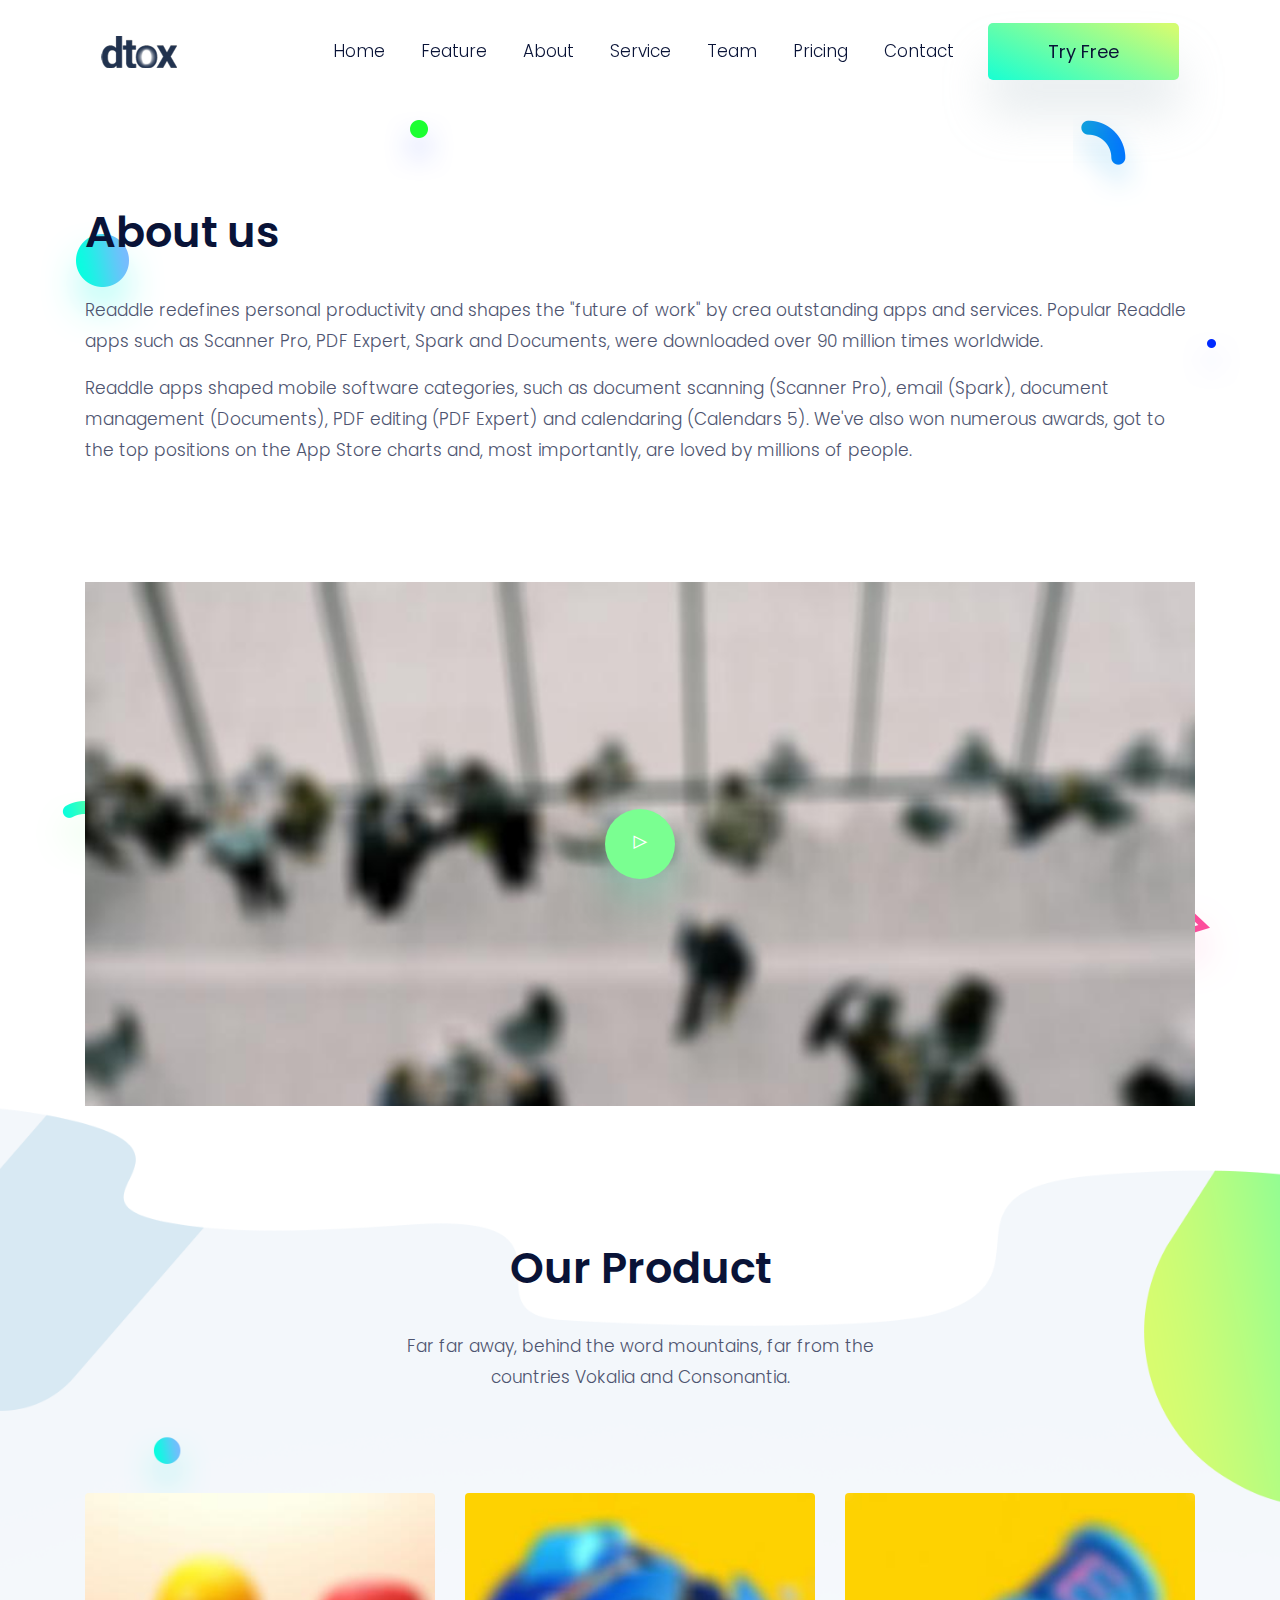
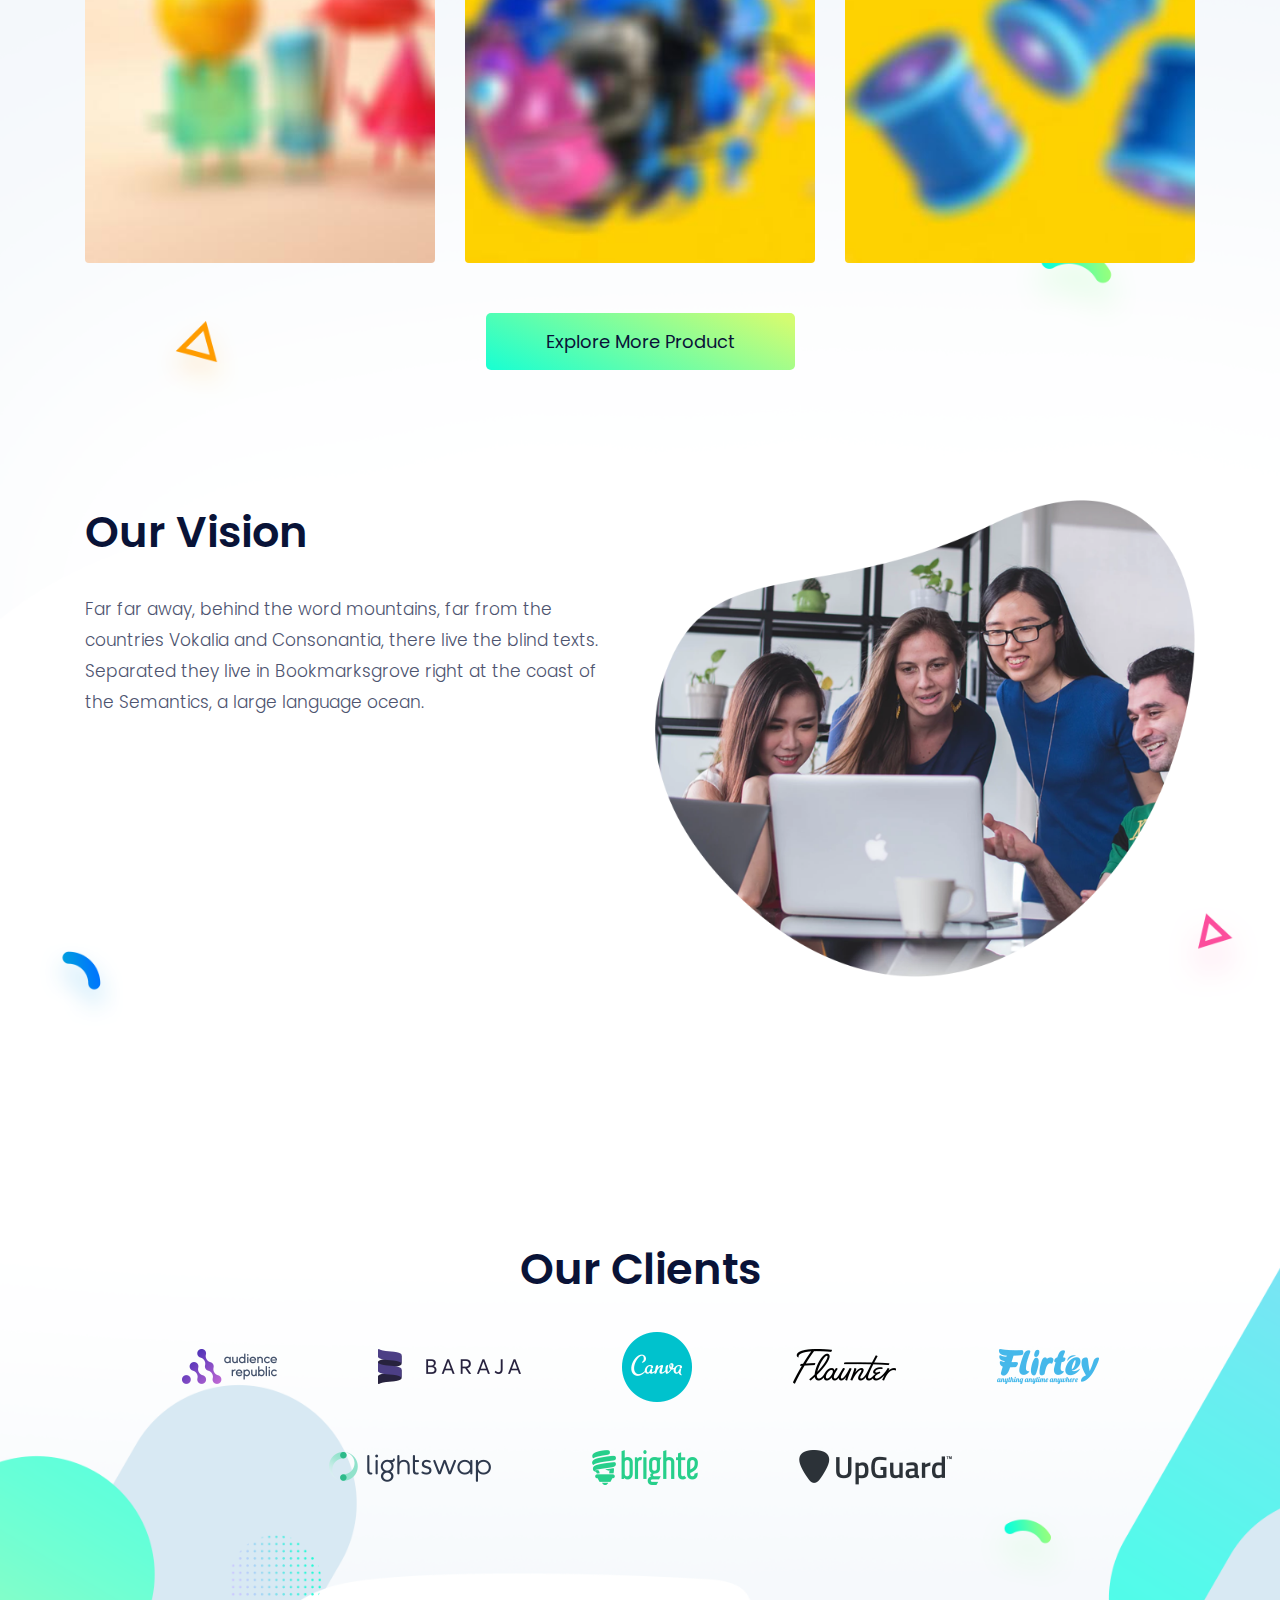
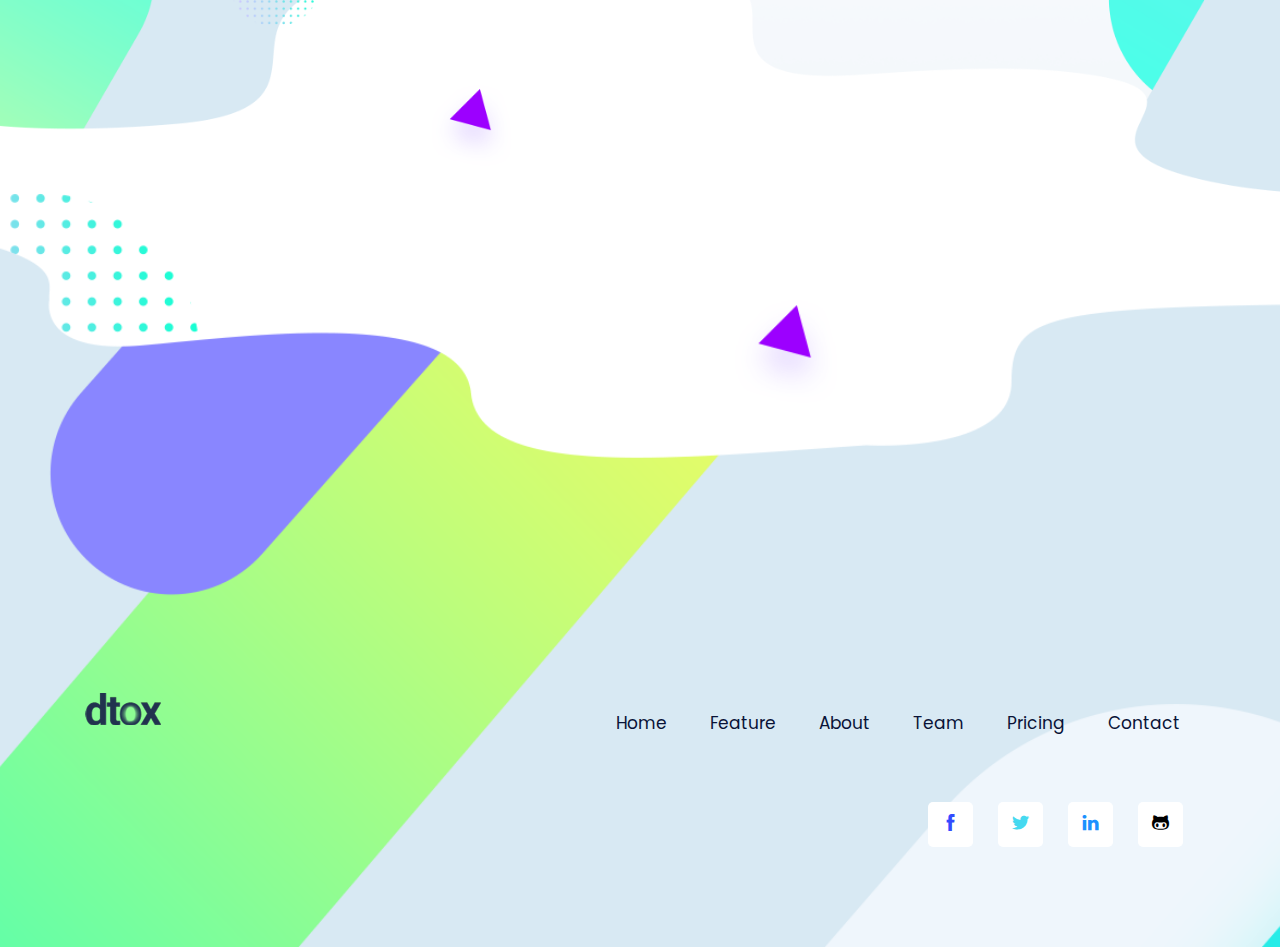
==== about.html @ cda61f07 "FEATURE: initial landing page" ====
<!DOCTYPE html>
<html lang="zxx">

<head>
  <meta charset="utf-8">
  <title>Dtox</title>

  <!-- mobile responsive meta -->
  <meta name="viewport" content="width=device-width, initial-scale=1">
  <meta name="viewport" content="width=device-width, initial-scale=1, maximum-scale=1">
  
  <!-- ** Plugins Needed for the Project ** -->
  <!-- Bootstrap -->
  <link rel="stylesheet" href="plugins/bootstrap/bootstrap.min.css">
  <!-- themefy-icon -->
  <link rel="stylesheet" href="plugins/themify-icons/themify-icons.css">
  <!-- slick slider -->
  <link rel="stylesheet" href="plugins/slick/slick.css">
  <!-- venobox popup -->
  <link rel="stylesheet" href="plugins/Venobox/venobox.css">
  <!-- aos -->
  <link rel="stylesheet" href="plugins/aos/aos.css">

  <!-- Main Stylesheet -->
  <link href="css/style.css" rel="stylesheet">
  
  <!--Favicon-->
  <link rel="shortcut icon" href="images/favicon.ico" type="image/x-icon">
  <link rel="icon" href="images/favicon.ico" type="image/x-icon">

</head>

<body>
  

<!-- navigation -->
<section class="fixed-top navigation">
  <div class="container">
    <nav class="navbar navbar-expand-lg navbar-light">
      <a class="navbar-brand" href="index.html"><img src="images/logo.png" alt="logo"></a>
      <button class="navbar-toggler border-0" type="button" data-toggle="collapse" data-target="#navbar" aria-controls="navbar"
        aria-expanded="false" aria-label="Toggle navigation">
        <span class="navbar-toggler-icon"></span>
      </button>
      <!-- navbar -->
      <div class="collapse navbar-collapse text-center" id="navbar">
        <ul class="navbar-nav ml-auto">
          <li class="nav-item">
            <a class="nav-link" href="index.html">Home</a>
          </li>
          <li class="nav-item">
            <a class="nav-link page-scroll" href="index.html#feature">Feature</a>
          </li>
          <li class="nav-item">
            <a class="nav-link" href="about.html">About</a>
          </li>
          <li class="nav-item">
            <a class="nav-link" href="service.html">Service</a>
          </li>
          <li class="nav-item">
            <a class="nav-link page-scroll" href="index.html#team">Team</a>
          </li>
          <li class="nav-item">
            <a class="nav-link page-scroll" href="index.html#pricing">Pricing</a>
          </li>
          <li class="nav-item">
            <a class="nav-link" href="contact.html">Contact</a>
          </li>
        </ul>
        <a href="#" class="btn btn-primary ml-lg-3 primary-shadow">Try Free</a>
      </div>
    </nav>
  </div>
</section>
<!-- /navigation -->

<!-- about us -->
<section class="section-lg about pb-0">
  <div class="container">
    <div class="row">
      <div class="col-lg-12">
        <h2 class="section-title">About us</h2>
      </div>
      <div class="col-lg-12 mb-100">
        <p>Readdle redefines personal productivity and shapes the "future of work" by crea
          outstanding apps and services. Popular Readdle apps such as Scanner Pro, PDF
          Expert, Spark and Documents, were downloaded over 90 million times worldwide.</p>
        <p>Readdle apps shaped mobile software categories, such as document scanning
          (Scanner Pro), email (Spark), document management (Documents), PDF editing
          (PDF Expert) and calendaring (Calendars 5). We've also won numerous awards,
          got to the top positions on the App Store charts and, most importantly, are loved
          by millions of people.</p>
      </div>
      <div class="col-lg-12">
        <!-- about video -->
        <div class="about-video">
          <img class="img-fluid w-100" src="images/about/video-thumb.jpg" alt="video-thumb">
          <a class="venobox play-btn" href="https://www.youtube.com/embed/2yoYxetUrWQ" data-vbtype="iframe"><i class="ti-control-play"></i></a>
        </div>
      </div>
    </div>
  </div>
  <!-- background shapes -->
  <img src="images/background-shape/green-dot.png" alt="background-shape" class="about-bg-1 up-down-animation">
  <img src="images/background-shape/blue-dot.png" alt="background-shape" class="about-bg-2 left-right-animation">
  <img src="images/background-shape/green-half-cycle.png" alt="background-shape" class="about-bg-3 up-down-animation">
  <img src="images/background-shape/seo-ball-1.png" alt="background-shape" class="about-bg-4 left-right-animation">
  <img src="images/background-shape/team-bg-triangle.png" alt="background-shape" class="about-bg-5 up-down-animation">
  <img src="images/background-shape/service-half-cycle.png" alt="background-shape" class="about-bg-6 left-right-animation">
</section>
<!-- /about us -->

<!-- product -->
<section class="section product" style="background-image: url(images/backgrounds/about-bg.png);">
  <div class="container">
    <div class="row justify-content-center">
      <div class="col-lg-12 text-center">
        <h2 class="section-title">Our Product</h2>
        <p class="mb-100">Far far away, behind the word mountains, far from the <br> countries Vokalia and Consonantia.</p>
      </div>
      <div class="col-md-4 col-sm-6 mb-50">
        <a href="#"><img src="images/product/product-1.jpg" alt="product-img" class="rounded w-100 img-fluid"></a>
      </div>
      <div class="col-md-4 col-sm-6 mb-50">
        <a href="#"><img src="images/product/product-2.jpg" alt="product-img" class="rounded w-100 img-fluid"></a>
      </div>
      <div class="col-md-4 col-sm-6 mb-50">
        <a href="#"><img src="images/product/product-3.jpg" alt="product-img" class="rounded w-100 img-fluid"></a>
      </div>
      <div class="col-12 text-center">
        <a href="#" class="btn btn-primary">Explore More Product</a>
      </div>
    </div>
  </div>

  <!-- our vision -->
<section class="section">
  <div class="container">
    <div class="row">
      <div class="col-md-6">
        <h2 class="section-title">Our Vision</h2>
        <p>Far far away, behind the word mountains,
          far from the countries Vokalia and Consonantia,
          there live the blind texts. Separated they
          live in Bookmarksgrove right at the coast of the
          Semantics, a large language ocean.</p>
      </div>
      <div class="col-md-6">
        <img src="images/about/vision.png" alt="vision" class="img-fluid w-100">
      </div>
    </div>
  </div>
</section>
<!-- /our vision -->

<!-- clients -->
<section class="section">
  <div class="container">
    <div class="row">
      <div class="col-lg-12 text-center">
        <h2 class="section-title">Our Clients</h2>
        <ul class="list-inline text-center">
          <li class="list-inline-item mx-5 mb-5"><a href="#"><img src="images/clients-logo/client-1.png" alt="clients-logo" class="img-fluid"></a></li>
          <li class="list-inline-item mx-5 mb-5"><a href="#"><img src="images/clients-logo/client-2.png" alt="clients-logo" class="img-fluid"></a></li>
          <li class="list-inline-item mx-5 mb-5"><a href="#"><img src="images/clients-logo/client-3.png" alt="clients-logo" class="img-fluid"></a></li>
          <li class="list-inline-item mx-5 mb-5"><a href="#"><img src="images/clients-logo/client-4.png" alt="clients-logo" class="img-fluid"></a></li>
          <li class="list-inline-item mx-5 mb-5"><a href="#"><img src="images/clients-logo/client-5.png" alt="clients-logo" class="img-fluid"></a></li>
          <li class="list-inline-item mx-5 mb-5"><a href="#"><img src="images/clients-logo/client-6.png" alt="clients-logo" class="img-fluid"></a></li>
          <li class="list-inline-item mx-5 mb-5"><a href="#"><img src="images/clients-logo/client-7.png" alt="clients-logo" class="img-fluid"></a></li>
          <li class="list-inline-item mx-5 mb-5"><a href="#"><img src="images/clients-logo/client-8.png" alt="clients-logo" class="img-fluid"></a></li>
        </ul>
      </div>
    </div>
  </div>
</section>
<!-- /clients -->
</section>
<!-- /product -->



<!-- footer -->
<footer class="footer-section footer" style="background-image: url(images/backgrounds/footer-bg.png);">
  <div class="container">
    <div class="row">
      <div class="col-lg-4 text-center text-lg-left mb-4 mb-lg-0">
        <!-- logo -->
        <a href="index.html">
          <img class="img-fluid" src="images/logo.png" alt="logo">
        </a>
      </div>
      <!-- footer menu -->
      <nav class="col-lg-8 align-self-center mb-5">
        <ul class="list-inline text-lg-right text-center footer-menu">
          <li class="list-inline-item active"><a href="index.html">Home</a></li>
          <li class="list-inline-item"><a class="page-scroll" href="#feature">Feature</a></li>
          <li class="list-inline-item"><a href="about.html">About</a></li>
          <li class="list-inline-item"><a class="page-scroll" href="#team">Team</a></li>
          <li class="list-inline-item"><a class="page-scroll" href="#pricing">Pricing</a></li>
          <li class="list-inline-item"><a href="contact.html">Contact</a></li>
        </ul>
      </nav>
      <!-- footer social icon -->
      <nav class="col-12">
        <ul class="list-inline text-lg-right text-center social-icon">
          <li class="list-inline-item">
            <a class="facebook" href="#"><i class="ti-facebook"></i></a>
          </li>
          <li class="list-inline-item">
            <a class="twitter" href="#"><i class="ti-twitter-alt"></i></a>
          </li>
          <li class="list-inline-item">
            <a class="linkedin" href="#"><i class="ti-linkedin"></i></a>
          </li>
          <li class="list-inline-item">
            <a class="black" href="#"><i class="ti-github"></i></a>
          </li>
        </ul>
      </nav>
    </div>
  </div>
</footer>
<!-- /footer -->

<!-- jQuery -->
<script src="plugins/jQuery/jquery.min.js"></script>
<!-- Bootstrap JS -->
<script src="plugins/bootstrap/bootstrap.min.js"></script>
<!-- slick slider -->
<script src="plugins/slick/slick.min.js"></script>
<!-- venobox -->
<script src="plugins/Venobox/venobox.min.js"></script>
<!-- aos -->
<script src="plugins/aos/aos.js"></script>
<!-- Main Script -->
<script src="js/script.js"></script>

</body>
</html>
---- plugins/themify-icons/themify-icons.css ----
@font-face {
  font-family: 'themify';
  src: url('fonts/themify.eot?-fvbane');
  src: url('fonts/themify.eot?#iefix-fvbane') format('embedded-opentype'),
  url('fonts/themify.woff?-fvbane') format('woff'),
  url('fonts/themify.ttf?-fvbane') format('truetype'),
  url('fonts/themify.svg?-fvbane#themify') format('svg');
  font-weight: normal;
  font-style: normal;
}

[class^="ti-"],
[class*=" ti-"] {
  font-family: 'themify';
  speak: none;
  font-style: normal;
  font-weight: normal;
  font-variant: normal;
  text-transform: none;
  line-height: 1;

  /* Better Font Rendering =========== */
  -webkit-font-smoothing: antialiased;
  -moz-osx-font-smoothing: grayscale;
}

.ti-wand:before {
  content: "\e600";
}

.ti-volume:before {
  content: "\e601";
}

.ti-user:before {
  content: "\e602";
}

.ti-unlock:before {
  content: "\e603";
}

.ti-unlink:before {
  content: "\e604";
}

.ti-trash:before {
  content: "\e605";
}

.ti-thought:before {
  content: "\e606";
}

.ti-target:before {
  content: "\e607";
}

.ti-tag:before {
  content: "\e608";
}

.ti-tablet:before {
  content: "\e609";
}

.ti-star:before {
  content: "\e60a";
}

.ti-spray:before {
  content: "\e60b";
}

.ti-signal:before {
  content: "\e60c";
}

.ti-shopping-cart:before {
  content: "\e60d";
}

.ti-shopping-cart-full:before {
  content: "\e60e";
}

.ti-settings:before {
  content: "\e60f";
}

.ti-search:before {
  content: "\e610";
}

.ti-zoom-in:before {
  content: "\e611";
}

.ti-zoom-out:before {
  content: "\e612";
}

.ti-cut:before {
  content: "\e613";
}

.ti-ruler:before {
  content: "\e614";
}

.ti-ruler-pencil:before {
  content: "\e615";
}

.ti-ruler-alt:before {
  content: "\e616";
}

.ti-bookmark:before {
  content: "\e617";
}

.ti-bookmark-alt:before {
  content: "\e618";
}

.ti-reload:before {
  content: "\e619";
}

.ti-plus:before {
  content: "\e61a";
}

.ti-pin:before {
  content: "\e61b";
}

.ti-pencil:before {
  content: "\e61c";
}

.ti-pencil-alt:before {
  content: "\e61d";
}

.ti-paint-roller:before {
  content: "\e61e";
}

.ti-paint-bucket:before {
  content: "\e61f";
}

.ti-na:before {
  content: "\e620";
}

.ti-mobile:before {
  content: "\e621";
}

.ti-minus:before {
  content: "\e622";
}

.ti-medall:before {
  content: "\e623";
}

.ti-medall-alt:before {
  content: "\e624";
}

.ti-marker:before {
  content: "\e625";
}

.ti-marker-alt:before {
  content: "\e626";
}

.ti-arrow-up:before {
  content: "\e627";
}

.ti-arrow-right:before {
  content: "\e628";
}

.ti-arrow-left:before {
  content: "\e629";
}

.ti-arrow-down:before {
  content: "\e62a";
}

.ti-lock:before {
  content: "\e62b";
}

.ti-location-arrow:before {
  content: "\e62c";
}

.ti-link:before {
  content: "\e62d";
}

.ti-layout:before {
  content: "\e62e";
}

.ti-layers:before {
  content: "\e62f";
}

.ti-layers-alt:before {
  content: "\e630";
}

.ti-key:before {
  content: "\e631";
}

.ti-import:before {
  content: "\e632";
}

.ti-image:before {
  content: "\e633";
}

.ti-heart:before {
  content: "\e634";
}

.ti-heart-broken:before {
  content: "\e635";
}

.ti-hand-stop:before {
  content: "\e636";
}

.ti-hand-open:before {
  content: "\e637";
}

.ti-hand-drag:before {
  content: "\e638";
}

.ti-folder:before {
  content: "\e639";
}

.ti-flag:before {
  content: "\e63a";
}

.ti-flag-alt:before {
  content: "\e63b";
}

.ti-flag-alt-2:before {
  content: "\e63c";
}

.ti-eye:before {
  content: "\e63d";
}

.ti-export:before {
  content: "\e63e";
}

.ti-exchange-vertical:before {
  content: "\e63f";
}

.ti-desktop:before {
  content: "\e640";
}

.ti-cup:before {
  content: "\e641";
}

.ti-crown:before {
  content: "\e642";
}

.ti-comments:before {
  content: "\e643";
}

.ti-comment:before {
  content: "\e644";
}

.ti-comment-alt:before {
  content: "\e645";
}

.ti-close:before {
  content: "\e646";
}

.ti-clip:before {
  content: "\e647";
}

.ti-angle-up:before {
  content: "\e648";
}

.ti-angle-right:before {
  content: "\e649";
}

.ti-angle-left:before {
  content: "\e64a";
}

.ti-angle-down:before {
  content: "\e64b";
}

.ti-check:before {
  content: "\e64c";
}

.ti-check-box:before {
  content: "\e64d";
}

.ti-camera:before {
  content: "\e64e";
}

.ti-announcement:before {
  content: "\e64f";
}

.ti-brush:before {
  content: "\e650";
}

.ti-briefcase:before {
  content: "\e651";
}

.ti-bolt:before {
  content: "\e652";
}

.ti-bolt-alt:before {
  content: "\e653";
}

.ti-blackboard:before {
  content: "\e654";
}

.ti-bag:before {
  content: "\e655";
}

.ti-move:before {
  content: "\e656";
}

.ti-arrows-vertical:before {
  content: "\e657";
}

.ti-arrows-horizontal:before {
  content: "\e658";
}

.ti-fullscreen:before {
  content: "\e659";
}

.ti-arrow-top-right:before {
  content: "\e65a";
}

.ti-arrow-top-left:before {
  content: "\e65b";
}

.ti-arrow-circle-up:before {
  content: "\e65c";
}

.ti-arrow-circle-right:before {
  content: "\e65d";
}

.ti-arrow-circle-left:before {
  content: "\e65e";
}

.ti-arrow-circle-down:before {
  content: "\e65f";
}

.ti-angle-double-up:before {
  content: "\e660";
}

.ti-angle-double-right:before {
  content: "\e661";
}

.ti-angle-double-left:before {
  content: "\e662";
}

.ti-angle-double-down:before {
  content: "\e663";
}

.ti-zip:before {
  content: "\e664";
}

.ti-world:before {
  content: "\e665";
}

.ti-wheelchair:before {
  content: "\e666";
}

.ti-view-list:before {
  content: "\e667";
}

.ti-view-list-alt:before {
  content: "\e668";
}

.ti-view-grid:before {
  content: "\e669";
}

.ti-uppercase:before {
  content: "\e66a";
}

.ti-upload:before {
  content: "\e66b";
}

.ti-underline:before {
  content: "\e66c";
}

.ti-truck:before {
  content: "\e66d";
}

.ti-timer:before {
  content: "\e66e";
}

.ti-ticket:before {
  content: "\e66f";
}

.ti-thumb-up:before {
  content: "\e670";
}

.ti-thumb-down:before {
  content: "\e671";
}

.ti-text:before {
  content: "\e672";
}

.ti-stats-up:before {
  content: "\e673";
}

.ti-stats-down:before {
  content: "\e674";
}

.ti-split-v:before {
  content: "\e675";
}

.ti-split-h:before {
  content: "\e676";
}

.ti-smallcap:before {
  content: "\e677";
}

.ti-shine:before {
  content: "\e678";
}

.ti-shift-right:before {
  content: "\e679";
}

.ti-shift-left:before {
  content: "\e67a";
}

.ti-shield:before {
  content: "\e67b";
}

.ti-notepad:before {
  content: "\e67c";
}

.ti-server:before {
  content: "\e67d";
}

.ti-quote-right:before {
  content: "\e67e";
}

.ti-quote-left:before {
  content: "\e67f";
}

.ti-pulse:before {
  content: "\e680";
}

.ti-printer:before {
  content: "\e681";
}

.ti-power-off:before {
  content: "\e682";
}

.ti-plug:before {
  content: "\e683";
}

.ti-pie-chart:before {
  content: "\e684";
}

.ti-paragraph:before {
  content: "\e685";
}

.ti-panel:before {
  content: "\e686";
}

.ti-package:before {
  content: "\e687";
}

.ti-music:before {
  content: "\e688";
}

.ti-music-alt:before {
  content: "\e689";
}

.ti-mouse:before {
  content: "\e68a";
}

.ti-mouse-alt:before {
  content: "\e68b";
}

.ti-money:before {
  content: "\e68c";
}

.ti-microphone:before {
  content: "\e68d";
}

.ti-menu:before {
  content: "\e68e";
}

.ti-menu-alt:before {
  content: "\e68f";
}

.ti-map:before {
  content: "\e690";
}

.ti-map-alt:before {
  content: "\e691";
}

.ti-loop:before {
  content: "\e692";
}

.ti-location-pin:before {
  content: "\e693";
}

.ti-list:before {
  content: "\e694";
}

.ti-light-bulb:before {
  content: "\e695";
}

.ti-Italic:before {
  content: "\e696";
}

.ti-info:before {
  content: "\e697";
}

.ti-infinite:before {
  content: "\e698";
}

.ti-id-badge:before {
  content: "\e699";
}

.ti-hummer:before {
  content: "\e69a";
}

.ti-home:before {
  content: "\e69b";
}

.ti-help:before {
  content: "\e69c";
}

.ti-headphone:before {
  content: "\e69d";
}

.ti-harddrives:before {
  content: "\e69e";
}

.ti-harddrive:before {
  content: "\e69f";
}

.ti-gift:before {
  content: "\e6a0";
}

.ti-game:before {
  content: "\e6a1";
}

.ti-filter:before {
  content: "\e6a2";
}

.ti-files:before {
  content: "\e6a3";
}

.ti-file:before {
  content: "\e6a4";
}

.ti-eraser:before {
  content: "\e6a5";
}

.ti-envelope:before {
  content: "\e6a6";
}

.ti-download:before {
  content: "\e6a7";
}

.ti-direction:before {
  content: "\e6a8";
}

.ti-direction-alt:before {
  content: "\e6a9";
}

.ti-dashboard:before {
  content: "\e6aa";
}

.ti-control-stop:before {
  content: "\e6ab";
}

.ti-control-shuffle:before {
  content: "\e6ac";
}

.ti-control-play:before {
  content: "\e6ad";
}

.ti-control-pause:before {
  content: "\e6ae";
}

.ti-control-forward:before {
  content: "\e6af";
}

.ti-control-backward:before {
  content: "\e6b0";
}

.ti-cloud:before {
  content: "\e6b1";
}

.ti-cloud-up:before {
  content: "\e6b2";
}

.ti-cloud-down:before {
  content: "\e6b3";
}

.ti-clipboard:before {
  content: "\e6b4";
}

.ti-car:before {
  content: "\e6b5";
}

.ti-calendar:before {
  content: "\e6b6";
}

.ti-book:before {
  content: "\e6b7";
}

.ti-bell:before {
  content: "\e6b8";
}

.ti-basketball:before {
  content: "\e6b9";
}

.ti-bar-chart:before {
  content: "\e6ba";
}

.ti-bar-chart-alt:before {
  content: "\e6bb";
}

.ti-back-right:before {
  content: "\e6bc";
}

.ti-back-left:before {
  content: "\e6bd";
}

.ti-arrows-corner:before {
  content: "\e6be";
}

.ti-archive:before {
  content: "\e6bf";
}

.ti-anchor:before {
  content: "\e6c0";
}

.ti-align-right:before {
  content: "\e6c1";
}

.ti-align-left:before {
  content: "\e6c2";
}

.ti-align-justify:before {
  content: "\e6c3";
}

.ti-align-center:before {
  content: "\e6c4";
}

.ti-alert:before {
  content: "\e6c5";
}

.ti-alarm-clock:before {
  content: "\e6c6";
}

.ti-agenda:before {
  content: "\e6c7";
}

.ti-write:before {
  content: "\e6c8";
}

.ti-window:before {
  content: "\e6c9";
}

.ti-widgetized:before {
  content: "\e6ca";
}

.ti-widget:before {
  content: "\e6cb";
}

.ti-widget-alt:before {
  content: "\e6cc";
}

.ti-wallet:before {
  content: "\e6cd";
}

.ti-video-clapper:before {
  content: "\e6ce";
}

.ti-video-camera:before {
  content: "\e6cf";
}

.ti-vector:before {
  content: "\e6d0";
}

.ti-themify-logo:before {
  content: "\e6d1";
}

.ti-themify-favicon:before {
  content: "\e6d2";
}

.ti-themify-favicon-alt:before {
  content: "\e6d3";
}

.ti-support:before {
  content: "\e6d4";
}

.ti-stamp:before {
  content: "\e6d5";
}

.ti-split-v-alt:before {
  content: "\e6d6";
}

.ti-slice:before {
  content: "\e6d7";
}

.ti-shortcode:before {
  content: "\e6d8";
}

.ti-shift-right-alt:before {
  content: "\e6d9";
}

.ti-shift-left-alt:before {
  content: "\e6da";
}

.ti-ruler-alt-2:before {
  content: "\e6db";
}

.ti-receipt:before {
  content: "\e6dc";
}

.ti-pin2:before {
  content: "\e6dd";
}

.ti-pin-alt:before {
  content: "\e6de";
}

.ti-pencil-alt2:before {
  content: "\e6df";
}

.ti-palette:before {
  content: "\e6e0";
}

.ti-more:before {
  content: "\e6e1";
}

.ti-more-alt:before {
  content: "\e6e2";
}

.ti-microphone-alt:before {
  content: "\e6e3";
}

.ti-magnet:before {
  content: "\e6e4";
}

.ti-line-double:before {
  content: "\e6e5";
}

.ti-line-dotted:before {
  content: "\e6e6";
}

.ti-line-dashed:before {
  content: "\e6e7";
}

.ti-layout-width-full:before {
  content: "\e6e8";
}

.ti-layout-width-default:before {
  content: "\e6e9";
}

.ti-layout-width-default-alt:before {
  content: "\e6ea";
}

.ti-layout-tab:before {
  content: "\e6eb";
}

.ti-layout-tab-window:before {
  content: "\e6ec";
}

.ti-layout-tab-v:before {
  content: "\e6ed";
}

.ti-layout-tab-min:before {
  content: "\e6ee";
}

.ti-layout-slider:before {
  content: "\e6ef";
}

.ti-layout-slider-alt:before {
  content: "\e6f0";
}

.ti-layout-sidebar-right:before {
  content: "\e6f1";
}

.ti-layout-sidebar-none:before {
  content: "\e6f2";
}

.ti-layout-sidebar-left:before {
  content: "\e6f3";
}

.ti-layout-placeholder:before {
  content: "\e6f4";
}

.ti-layout-menu:before {
  content: "\e6f5";
}

.ti-layout-menu-v:before {
  content: "\e6f6";
}

.ti-layout-menu-separated:before {
  content: "\e6f7";
}

.ti-layout-menu-full:before {
  content: "\e6f8";
}

.ti-layout-media-right-alt:before {
  content: "\e6f9";
}

.ti-layout-media-right:before {
  content: "\e6fa";
}

.ti-layout-media-overlay:before {
  content: "\e6fb";
}

.ti-layout-media-overlay-alt:before {
  content: "\e6fc";
}

.ti-layout-media-overlay-alt-2:before {
  content: "\e6fd";
}

.ti-layout-media-left-alt:before {
  content: "\e6fe";
}

.ti-layout-media-left:before {
  content: "\e6ff";
}

.ti-layout-media-center-alt:before {
  content: "\e700";
}

.ti-layout-media-center:before {
  content: "\e701";
}

.ti-layout-list-thumb:before {
  content: "\e702";
}

.ti-layout-list-thumb-alt:before {
  content: "\e703";
}

.ti-layout-list-post:before {
  content: "\e704";
}

.ti-layout-list-large-image:before {
  content: "\e705";
}

.ti-layout-line-solid:before {
  content: "\e706";
}

.ti-layout-grid4:before {
  content: "\e707";
}

.ti-layout-grid3:before {
  content: "\e708";
}

.ti-layout-grid2:before {
  content: "\e709";
}

.ti-layout-grid2-thumb:before {
  content: "\e70a";
}

.ti-layout-cta-right:before {
  content: "\e70b";
}

.ti-layout-cta-left:before {
  content: "\e70c";
}

.ti-layout-cta-center:before {
  content: "\e70d";
}

.ti-layout-cta-btn-right:before {
  content: "\e70e";
}

.ti-layout-cta-btn-left:before {
  content: "\e70f";
}

.ti-layout-column4:before {
  content: "\e710";
}

.ti-layout-column3:before {
  content: "\e711";
}

.ti-layout-column2:before {
  content: "\e712";
}

.ti-layout-accordion-separated:before {
  content: "\e713";
}

.ti-layout-accordion-merged:before {
  content: "\e714";
}

.ti-layout-accordion-list:before {
  content: "\e715";
}

.ti-ink-pen:before {
  content: "\e716";
}

.ti-info-alt:before {
  content: "\e717";
}

.ti-help-alt:before {
  content: "\e718";
}

.ti-headphone-alt:before {
  content: "\e719";
}

.ti-hand-point-up:before {
  content: "\e71a";
}

.ti-hand-point-right:before {
  content: "\e71b";
}

.ti-hand-point-left:before {
  content: "\e71c";
}

.ti-hand-point-down:before {
  content: "\e71d";
}

.ti-gallery:before {
  content: "\e71e";
}

.ti-face-smile:before {
  content: "\e71f";
}

.ti-face-sad:before {
  content: "\e720";
}

.ti-credit-card:before {
  content: "\e721";
}

.ti-control-skip-forward:before {
  content: "\e722";
}

.ti-control-skip-backward:before {
  content: "\e723";
}

.ti-control-record:before {
  content: "\e724";
}

.ti-control-eject:before {
  content: "\e725";
}

.ti-comments-smiley:before {
  content: "\e726";
}

.ti-brush-alt:before {
  content: "\e727";
}

.ti-youtube:before {
  content: "\e728";
}

.ti-vimeo:before {
  content: "\e729";
}

.ti-twitter:before {
  content: "\e72a";
}

.ti-time:before {
  content: "\e72b";
}

.ti-tumblr:before {
  content: "\e72c";
}

.ti-skype:before {
  content: "\e72d";
}

.ti-share:before {
  content: "\e72e";
}

.ti-share-alt:before {
  content: "\e72f";
}

.ti-rocket:before {
  content: "\e730";
}

.ti-pinterest:before {
  content: "\e731";
}

.ti-new-window:before {
  content: "\e732";
}

.ti-microsoft:before {
  content: "\e733";
}

.ti-list-ol:before {
  content: "\e734";
}

.ti-linkedin:before {
  content: "\e735";
}

.ti-layout-sidebar-2:before {
  content: "\e736";
}

.ti-layout-grid4-alt:before {
  content: "\e737";
}

.ti-layout-grid3-alt:before {
  content: "\e738";
}

.ti-layout-grid2-alt:before {
  content: "\e739";
}

.ti-layout-column4-alt:before {
  content: "\e73a";
}

.ti-layout-column3-alt:before {
  content: "\e73b";
}

.ti-layout-column2-alt:before {
  content: "\e73c";
}

.ti-instagram:before {
  content: "\e73d";
}

.ti-google:before {
  content: "\e73e";
}

.ti-github:before {
  content: "\e73f";
}

.ti-flickr:before {
  content: "\e740";
}

.ti-facebook:before {
  content: "\e741";
}

.ti-dropbox:before {
  content: "\e742";
}

.ti-dribbble:before {
  content: "\e743";
}

.ti-apple:before {
  content: "\e744";
}

.ti-android:before {
  content: "\e745";
}

.ti-save:before {
  content: "\e746";
}

.ti-save-alt:before {
  content: "\e747";
}

.ti-yahoo:before {
  content: "\e748";
}

.ti-wordpress:before {
  content: "\e749";
}

.ti-vimeo-alt:before {
  content: "\e74a";
}

.ti-twitter-alt:before {
  content: "\e74b";
}

.ti-tumblr-alt:before {
  content: "\e74c";
}

.ti-trello:before {
  content: "\e74d";
}

.ti-stack-overflow:before {
  content: "\e74e";
}

.ti-soundcloud:before {
  content: "\e74f";
}

.ti-sharethis:before {
  content: "\e750";
}

.ti-sharethis-alt:before {
  content: "\e751";
}

.ti-reddit:before {
  content: "\e752";
}

.ti-pinterest-alt:before {
  content: "\e753";
}

.ti-microsoft-alt:before {
  content: "\e754";
}

.ti-linux:before {
  content: "\e755";
}

.ti-jsfiddle:before {
  content: "\e756";
}

.ti-joomla:before {
  content: "\e757";
}

.ti-html5:before {
  content: "\e758";
}

.ti-flickr-alt:before {
  content: "\e759";
}

.ti-email:before {
  content: "\e75a";
}

.ti-drupal:before {
  content: "\e75b";
}

.ti-dropbox-alt:before {
  content: "\e75c";
}

.ti-css3:before {
  content: "\e75d";
}

.ti-rss:before {
  content: "\e75e";
}

.ti-rss-alt:before {
  content: "\e75f";
}
---- plugins/Venobox/venobox.css ----
/* ------ venobox.css --------*/
.vbox-overlay *, .vbox-overlay *:before, .vbox-overlay *:after{
    -webkit-backface-visibility: hidden;
    -webkit-box-sizing:border-box;
    -moz-box-sizing:border-box;
    box-sizing:border-box;

}
.vbox-overlay{
    display: -webkit-flex;
    display: flex;
    -webkit-flex-direction: column;
    flex-direction: column;
    -webkit-justify-content: center;
    justify-content: center;
    -webkit-align-items: center;
    align-items: center;
    position: fixed;
    left: 0;
    top: 0;
    bottom: 0;
    right: 0;
    z-index: 1040;
    -webkit-transform:translateZ(1000px);
    transform: translateZ(1000px);
    transform-style: preserve-3d;
}

/* ----- navigation ----- */
.vbox-title{
    width: 100%;
    height: 40px;
    float: left;
    text-align: center;
    line-height: 28px;
    font-size: 12px;
    padding: 6px 40px;
    overflow: hidden;
    position: fixed;
    display: none;
    left: 0;
    z-index: 1050;
}
.vbox-close{
    cursor: pointer;
    position: fixed;
    top: -1px;
    right: 0;
    width: 50px;
    height: 40px;
    padding: 6px;
    display: block;
    background-position:10px center;
    overflow: hidden;
    font-size: 24px;
    line-height: 1;
    text-align: center;
    z-index: 1050;
}
.vbox-num{
    cursor: pointer;
    position: fixed;
    left: 0;
    height: 40px;
    display: block;
    overflow: hidden;
    line-height: 28px;
    font-size: 12px;
    padding: 6px 10px;
    display: none;
    z-index: 1050;
}
/* ----- navigation ARROWS ----- */
.vbox-next, .vbox-prev{
    position: fixed;
    top: 50%;
    margin-top: -15px;
    overflow: hidden;
    cursor: pointer;
    display: block;
    width: 45px;
    height: 45px;
    z-index: 1050;
}
.vbox-next span, .vbox-prev span{
    position: relative;
    width: 20px;
    height: 20px;
    border: 2px solid transparent;
    border-top-color: #B6B6B6;
    border-right-color: #B6B6B6;
    text-indent: -100px;
    position: absolute;
    top: 8px;
    display: block;
}
.vbox-prev{
    left: 15px;
}
.vbox-next{
    right: 15px;
}
.vbox-prev span{
    left: 10px;
    -ms-transform: rotate(-135deg);
    -webkit-transform: rotate(-135deg);
    transform: rotate(-135deg);
}
.vbox-next span{
    -ms-transform: rotate(45deg);
    -webkit-transform: rotate(45deg);
    transform: rotate(45deg);
    right: 10px;
}
/* ------- inline window ------ */
.vbox-inline{
    width: 420px;
    height: 315px;
    height: 70vh;
    padding: 10px;
    background: #fff;
    margin: 0 auto;
    overflow: auto;
    text-align: left;
}
/* ------- Video & iFrames window ------ */
.venoframe{
    max-width: 100%;
    width: 100%;
    border: none;
    width: 100%;
    height: 260px;
    height: 70vh;
}
.venoframe.vbvid{
    height: 260px;
}
@media (min-width: 768px) {
    .venoframe, .vbox-inline{
        width: 90%;
        height: 360px;
        height: 70vh;
    }
    .venoframe.vbvid{
        width: 640px;
        height: 360px;
    }
}
@media (min-width: 992px) {
    .venoframe, .vbox-inline{
        max-width: 1200px;
        width: 80%;
        height: 540px;
        height: 70vh;
    }
    .venoframe.vbvid{
        width: 960px;
        height: 540px;
    }
}
/* 
Please do NOT edit this part! 
or at least read this note: http://i.imgur.com/7C0ws9e.gif
*/
.vbox-open{
    overflow: hidden;
}
.vbox-container{
    position: absolute;
    left: 0;
    right: 0;
    top: 0;
    bottom: 0;
    overflow-x: hidden;
    overflow-y: scroll;
    overflow-scrolling: touch;
    -webkit-overflow-scrolling: touch;
    z-index: 20;
    max-height: 100%;

}

.vbox-content{
    text-align: center;
    float: left;
    width: 100%;
    position: relative;
    overflow: hidden;
    padding: 20px 10px;
}
.vbox-container img{
    max-width: 100%;
    height: auto;
}
.figlio{
    box-shadow: 0 0 12px rgba(0,0,0,0.19), 0 6px 6px rgba(0,0,0,0.23);
    max-width: 100%;
    text-align: initial;
}
img.figlio{
    -webkit-user-select: none;
-khtml-user-select: none;
-moz-user-select: none;
-o-user-select: none;
user-select: none;
}
.vbox-content.swipe-left{
    margin-left: -200px !important;
}
.vbox-content.swipe-right{
    margin-left: 200px !important;
}
.animated{
    webkit-transition: margin 300ms ease-out;
    transition: margin 300ms ease-out;
}
.animate-in{
    opacity: 1;
}
.animate-out{
    opacity: 0;
}
/* ---------- preloader ----------
 * SPINKIT 
 * http://tobiasahlin.com/spinkit/
-------------------------------- */
.sk-double-bounce,.sk-rotating-plane{width:40px;height:40px;margin:40px auto}.sk-rotating-plane{background-color:#333;-webkit-animation:sk-rotatePlane 1.2s infinite ease-in-out;animation:sk-rotatePlane 1.2s infinite ease-in-out}@-webkit-keyframes sk-rotatePlane{0%{-webkit-transform:perspective(120px) rotateX(0) rotateY(0);transform:perspective(120px) rotateX(0) rotateY(0)}50%{-webkit-transform:perspective(120px) rotateX(-180.1deg) rotateY(0);transform:perspective(120px) rotateX(-180.1deg) rotateY(0)}100%{-webkit-transform:perspective(120px) rotateX(-180deg) rotateY(-179.9deg);transform:perspective(120px) rotateX(-180deg) rotateY(-179.9deg)}}@keyframes sk-rotatePlane{0%{-webkit-transform:perspective(120px) rotateX(0) rotateY(0);transform:perspective(120px) rotateX(0) rotateY(0)}50%{-webkit-transform:perspective(120px) rotateX(-180.1deg) rotateY(0);transform:perspective(120px) rotateX(-180.1deg) rotateY(0)}100%{-webkit-transform:perspective(120px) rotateX(-180deg) rotateY(-179.9deg);transform:perspective(120px) rotateX(-180deg) rotateY(-179.9deg)}}.sk-double-bounce{position:relative}.sk-double-bounce .sk-child{width:100%;height:100%;border-radius:50%;background-color:#333;opacity:.6;position:absolute;top:0;left:0;-webkit-animation:sk-doubleBounce 2s infinite ease-in-out;animation:sk-doubleBounce 2s infinite ease-in-out}.sk-chasing-dots .sk-child,.sk-spinner-pulse,.sk-three-bounce .sk-child{background-color:#333;border-radius:100%}.sk-double-bounce .sk-double-bounce2{-webkit-animation-delay:-1s;animation-delay:-1s}@-webkit-keyframes sk-doubleBounce{0%,100%{-webkit-transform:scale(0);transform:scale(0)}50%{-webkit-transform:scale(1);transform:scale(1)}}@keyframes sk-doubleBounce{0%,100%{-webkit-transform:scale(0);transform:scale(0)}50%{-webkit-transform:scale(1);transform:scale(1)}}.sk-wave{margin:40px auto;width:50px;height:40px;text-align:center;font-size:10px}.sk-wave .sk-rect{background-color:#333;height:100%;width:6px;display:inline-block;-webkit-animation:sk-waveStretchDelay 1.2s infinite ease-in-out;animation:sk-waveStretchDelay 1.2s infinite ease-in-out}.sk-wave .sk-rect1{-webkit-animation-delay:-1.2s;animation-delay:-1.2s}.sk-wave .sk-rect2{-webkit-animation-delay:-1.1s;animation-delay:-1.1s}.sk-wave .sk-rect3{-webkit-animation-delay:-1s;animation-delay:-1s}.sk-wave .sk-rect4{-webkit-animation-delay:-.9s;animation-delay:-.9s}.sk-wave .sk-rect5{-webkit-animation-delay:-.8s;animation-delay:-.8s}@-webkit-keyframes sk-waveStretchDelay{0%,100%,40%{-webkit-transform:scaleY(.4);transform:scaleY(.4)}20%{-webkit-transform:scaleY(1);transform:scaleY(1)}}@keyframes sk-waveStretchDelay{0%,100%,40%{-webkit-transform:scaleY(.4);transform:scaleY(.4)}20%{-webkit-transform:scaleY(1);transform:scaleY(1)}}.sk-wandering-cubes{margin:40px auto;width:40px;height:40px;position:relative}.sk-wandering-cubes .sk-cube{background-color:#333;width:10px;height:10px;position:absolute;top:0;left:0;-webkit-animation:sk-wanderingCube 1.8s ease-in-out -1.8s infinite both;animation:sk-wanderingCube 1.8s ease-in-out -1.8s infinite both}.sk-chasing-dots,.sk-spinner-pulse{width:40px;height:40px;margin:40px auto}.sk-wandering-cubes .sk-cube2{-webkit-animation-delay:-.9s;animation-delay:-.9s}@-webkit-keyframes sk-wanderingCube{0%{-webkit-transform:rotate(0);transform:rotate(0)}25%{-webkit-transform:translateX(30px) rotate(-90deg) scale(.5);transform:translateX(30px) rotate(-90deg) scale(.5)}50%{-webkit-transform:translateX(30px) translateY(30px) rotate(-179deg);transform:translateX(30px) translateY(30px) rotate(-179deg)}50.1%{-webkit-transform:translateX(30px) translateY(30px) rotate(-180deg);transform:translateX(30px) translateY(30px) rotate(-180deg)}75%{-webkit-transform:translateX(0) translateY(30px) rotate(-270deg) scale(.5);transform:translateX(0) translateY(30px) rotate(-270deg) scale(.5)}100%{-webkit-transform:rotate(-360deg);transform:rotate(-360deg)}}@keyframes sk-wanderingCube{0%{-webkit-transform:rotate(0);transform:rotate(0)}25%{-webkit-transform:translateX(30px) rotate(-90deg) scale(.5);transform:translateX(30px) rotate(-90deg) scale(.5)}50%{-webkit-transform:translateX(30px) translateY(30px) rotate(-179deg);transform:translateX(30px) translateY(30px) rotate(-179deg)}50.1%{-webkit-transform:translateX(30px) translateY(30px) rotate(-180deg);transform:translateX(30px) translateY(30px) rotate(-180deg)}75%{-webkit-transform:translateX(0) translateY(30px) rotate(-270deg) scale(.5);transform:translateX(0) translateY(30px) rotate(-270deg) scale(.5)}100%{-webkit-transform:rotate(-360deg);transform:rotate(-360deg)}}.sk-spinner-pulse{-webkit-animation:sk-pulseScaleOut 1s infinite ease-in-out;animation:sk-pulseScaleOut 1s infinite ease-in-out}@-webkit-keyframes sk-pulseScaleOut{0%{-webkit-transform:scale(0);transform:scale(0)}100%{-webkit-transform:scale(1);transform:scale(1);opacity:0}}@keyframes sk-pulseScaleOut{0%{-webkit-transform:scale(0);transform:scale(0)}100%{-webkit-transform:scale(1);transform:scale(1);opacity:0}}.sk-chasing-dots{position:relative;text-align:center;-webkit-animation:sk-chasingDotsRotate 2s infinite linear;animation:sk-chasingDotsRotate 2s infinite linear}.sk-chasing-dots .sk-child{width:60%;height:60%;display:inline-block;position:absolute;top:0;-webkit-animation:sk-chasingDotsBounce 2s infinite ease-in-out;animation:sk-chasingDotsBounce 2s infinite ease-in-out}.sk-chasing-dots .sk-dot2{top:auto;bottom:0;-webkit-animation-delay:-1s;animation-delay:-1s}@-webkit-keyframes sk-chasingDotsRotate{100%{-webkit-transform:rotate(360deg);transform:rotate(360deg)}}@keyframes sk-chasingDotsRotate{100%{-webkit-transform:rotate(360deg);transform:rotate(360deg)}}@-webkit-keyframes sk-chasingDotsBounce{0%,100%{-webkit-transform:scale(0);transform:scale(0)}50%{-webkit-transform:scale(1);transform:scale(1)}}@keyframes sk-chasingDotsBounce{0%,100%{-webkit-transform:scale(0);transform:scale(0)}50%{-webkit-transform:scale(1);transform:scale(1)}}.sk-three-bounce{margin:40px auto;width:80px;text-align:center}.sk-three-bounce .sk-child{width:20px;height:20px;display:inline-block;-webkit-animation:sk-three-bounce 1.4s ease-in-out 0s infinite both;animation:sk-three-bounce 1.4s ease-in-out 0s infinite both}.sk-circle .sk-child:before,.sk-fading-circle .sk-circle:before{display:block;border-radius:100%;content:'';background-color:#333}.sk-three-bounce .sk-bounce1{-webkit-animation-delay:-.32s;animation-delay:-.32s}.sk-three-bounce .sk-bounce2{-webkit-animation-delay:-.16s;animation-delay:-.16s}@-webkit-keyframes sk-three-bounce{0%,100%,80%{-webkit-transform:scale(0);transform:scale(0)}40%{-webkit-transform:scale(1);transform:scale(1)}}@keyframes sk-three-bounce{0%,100%,80%{-webkit-transform:scale(0);transform:scale(0)}40%{-webkit-transform:scale(1);transform:scale(1)}}.sk-circle{margin:40px auto;width:40px;height:40px;position:relative}.sk-circle .sk-child{width:100%;height:100%;position:absolute;left:0;top:0}.sk-circle .sk-child:before{margin:0 auto;width:15%;height:15%;-webkit-animation:sk-circleBounceDelay 1.2s infinite ease-in-out both;animation:sk-circleBounceDelay 1.2s infinite ease-in-out both}.sk-circle .sk-circle2{-webkit-transform:rotate(30deg);-ms-transform:rotate(30deg);transform:rotate(30deg)}.sk-circle .sk-circle3{-webkit-transform:rotate(60deg);-ms-transform:rotate(60deg);transform:rotate(60deg)}.sk-circle .sk-circle4{-webkit-transform:rotate(90deg);-ms-transform:rotate(90deg);transform:rotate(90deg)}.sk-circle .sk-circle5{-webkit-transform:rotate(120deg);-ms-transform:rotate(120deg);transform:rotate(120deg)}.sk-circle .sk-circle6{-webkit-transform:rotate(150deg);-ms-transform:rotate(150deg);transform:rotate(150deg)}.sk-circle .sk-circle7{-webkit-transform:rotate(180deg);-ms-transform:rotate(180deg);transform:rotate(180deg)}.sk-circle .sk-circle8{-webkit-transform:rotate(210deg);-ms-transform:rotate(210deg);transform:rotate(210deg)}.sk-circle .sk-circle9{-webkit-transform:rotate(240deg);-ms-transform:rotate(240deg);transform:rotate(240deg)}.sk-circle .sk-circle10{-webkit-transform:rotate(270deg);-ms-transform:rotate(270deg);transform:rotate(270deg)}.sk-circle .sk-circle11{-webkit-transform:rotate(300deg);-ms-transform:rotate(300deg);transform:rotate(300deg)}.sk-circle .sk-circle12{-webkit-transform:rotate(330deg);-ms-transform:rotate(330deg);transform:rotate(330deg)}.sk-circle .sk-circle2:before{-webkit-animation-delay:-1.1s;animation-delay:-1.1s}.sk-circle .sk-circle3:before{-webkit-animation-delay:-1s;animation-delay:-1s}.sk-circle .sk-circle4:before{-webkit-animation-delay:-.9s;animation-delay:-.9s}.sk-circle .sk-circle5:before{-webkit-animation-delay:-.8s;animation-delay:-.8s}.sk-circle .sk-circle6:before{-webkit-animation-delay:-.7s;animation-delay:-.7s}.sk-circle .sk-circle7:before{-webkit-animation-delay:-.6s;animation-delay:-.6s}.sk-circle .sk-circle8:before{-webkit-animation-delay:-.5s;animation-delay:-.5s}.sk-circle .sk-circle9:before{-webkit-animation-delay:-.4s;animation-delay:-.4s}.sk-circle .sk-circle10:before{-webkit-animation-delay:-.3s;animation-delay:-.3s}.sk-circle .sk-circle11:before{-webkit-animation-delay:-.2s;animation-delay:-.2s}.sk-circle .sk-circle12:before{-webkit-animation-delay:-.1s;animation-delay:-.1s}@-webkit-keyframes sk-circleBounceDelay{0%,100%,80%{-webkit-transform:scale(0);transform:scale(0)}40%{-webkit-transform:scale(1);transform:scale(1)}}@keyframes sk-circleBounceDelay{0%,100%,80%{-webkit-transform:scale(0);transform:scale(0)}40%{-webkit-transform:scale(1);transform:scale(1)}}.sk-cube-grid{width:40px;height:40px;margin:40px auto}.sk-cube-grid .sk-cube{width:33.33%;height:33.33%;background-color:#333;float:left;-webkit-animation:sk-cubeGridScaleDelay 1.3s infinite ease-in-out;animation:sk-cubeGridScaleDelay 1.3s infinite ease-in-out}.sk-cube-grid .sk-cube1{-webkit-animation-delay:.2s;animation-delay:.2s}.sk-cube-grid .sk-cube2{-webkit-animation-delay:.3s;animation-delay:.3s}.sk-cube-grid .sk-cube3{-webkit-animation-delay:.4s;animation-delay:.4s}.sk-cube-grid .sk-cube4{-webkit-animation-delay:.1s;animation-delay:.1s}.sk-cube-grid .sk-cube5{-webkit-animation-delay:.2s;animation-delay:.2s}.sk-cube-grid .sk-cube6{-webkit-animation-delay:.3s;animation-delay:.3s}.sk-cube-grid .sk-cube7{-webkit-animation-delay:0ms;animation-delay:0ms}.sk-cube-grid .sk-cube8{-webkit-animation-delay:.1s;animation-delay:.1s}.sk-cube-grid .sk-cube9{-webkit-animation-delay:.2s;animation-delay:.2s}@-webkit-keyframes sk-cubeGridScaleDelay{0%,100%,70%{-webkit-transform:scale3D(1,1,1);transform:scale3D(1,1,1)}35%{-webkit-transform:scale3D(0,0,1);transform:scale3D(0,0,1)}}@keyframes sk-cubeGridScaleDelay{0%,100%,70%{-webkit-transform:scale3D(1,1,1);transform:scale3D(1,1,1)}35%{-webkit-transform:scale3D(0,0,1);transform:scale3D(0,0,1)}}.sk-fading-circle{margin:40px auto;width:40px;height:40px;position:relative}.sk-fading-circle .sk-circle{width:100%;height:100%;position:absolute;left:0;top:0}.sk-fading-circle .sk-circle:before{margin:0 auto;width:15%;height:15%;-webkit-animation:sk-circleFadeDelay 1.2s infinite ease-in-out both;animation:sk-circleFadeDelay 1.2s infinite ease-in-out both}.sk-fading-circle .sk-circle2{-webkit-transform:rotate(30deg);-ms-transform:rotate(30deg);transform:rotate(30deg)}.sk-fading-circle .sk-circle3{-webkit-transform:rotate(60deg);-ms-transform:rotate(60deg);transform:rotate(60deg)}.sk-fading-circle .sk-circle4{-webkit-transform:rotate(90deg);-ms-transform:rotate(90deg);transform:rotate(90deg)}.sk-fading-circle .sk-circle5{-webkit-transform:rotate(120deg);-ms-transform:rotate(120deg);transform:rotate(120deg)}.sk-fading-circle .sk-circle6{-webkit-transform:rotate(150deg);-ms-transform:rotate(150deg);transform:rotate(150deg)}.sk-fading-circle .sk-circle7{-webkit-transform:rotate(180deg);-ms-transform:rotate(180deg);transform:rotate(180deg)}.sk-fading-circle .sk-circle8{-webkit-transform:rotate(210deg);-ms-transform:rotate(210deg);transform:rotate(210deg)}.sk-fading-circle .sk-circle9{-webkit-transform:rotate(240deg);-ms-transform:rotate(240deg);transform:rotate(240deg)}.sk-fading-circle .sk-circle10{-webkit-transform:rotate(270deg);-ms-transform:rotate(270deg);transform:rotate(270deg)}.sk-fading-circle .sk-circle11{-webkit-transform:rotate(300deg);-ms-transform:rotate(300deg);transform:rotate(300deg)}.sk-fading-circle .sk-circle12{-webkit-transform:rotate(330deg);-ms-transform:rotate(330deg);transform:rotate(330deg)}.sk-fading-circle .sk-circle2:before{-webkit-animation-delay:-1.1s;animation-delay:-1.1s}.sk-fading-circle .sk-circle3:before{-webkit-animation-delay:-1s;animation-delay:-1s}.sk-fading-circle .sk-circle4:before{-webkit-animation-delay:-.9s;animation-delay:-.9s}.sk-fading-circle .sk-circle5:before{-webkit-animation-delay:-.8s;animation-delay:-.8s}.sk-fading-circle .sk-circle6:before{-webkit-animation-delay:-.7s;animation-delay:-.7s}.sk-fading-circle .sk-circle7:before{-webkit-animation-delay:-.6s;animation-delay:-.6s}.sk-fading-circle .sk-circle8:before{-webkit-animation-delay:-.5s;animation-delay:-.5s}.sk-fading-circle .sk-circle9:before{-webkit-animation-delay:-.4s;animation-delay:-.4s}.sk-fading-circle .sk-circle10:before{-webkit-animation-delay:-.3s;animation-delay:-.3s}.sk-fading-circle .sk-circle11:before{-webkit-animation-delay:-.2s;animation-delay:-.2s}.sk-fading-circle .sk-circle12:before{-webkit-animation-delay:-.1s;animation-delay:-.1s}@-webkit-keyframes sk-circleFadeDelay{0%,100%,39%{opacity:0}40%{opacity:1}}@keyframes sk-circleFadeDelay{0%,100%,39%{opacity:0}40%{opacity:1}}.sk-folding-cube{margin:40px auto;width:40px;height:40px;position:relative;-webkit-transform:rotateZ(45deg);transform:rotateZ(45deg)}.sk-folding-cube .sk-cube{float:left;width:50%;height:50%;position:relative;-webkit-transform:scale(1.1);-ms-transform:scale(1.1);transform:scale(1.1)}.sk-folding-cube .sk-cube:before{content:'';position:absolute;top:0;left:0;width:100%;height:100%;background-color:#333;-webkit-animation:sk-foldCubeAngle 2.4s infinite linear both;animation:sk-foldCubeAngle 2.4s infinite linear both;-webkit-transform-origin:100% 100%;-ms-transform-origin:100% 100%;transform-origin:100% 100%}.sk-folding-cube .sk-cube2{-webkit-transform:scale(1.1) rotateZ(90deg);transform:scale(1.1) rotateZ(90deg)}.sk-folding-cube .sk-cube3{-webkit-transform:scale(1.1) rotateZ(180deg);transform:scale(1.1) rotateZ(180deg)}.sk-folding-cube .sk-cube4{-webkit-transform:scale(1.1) rotateZ(270deg);transform:scale(1.1) rotateZ(270deg)}.sk-folding-cube .sk-cube2:before{-webkit-animation-delay:.3s;animation-delay:.3s}.sk-folding-cube .sk-cube3:before{-webkit-animation-delay:.6s;animation-delay:.6s}.sk-folding-cube .sk-cube4:before{-webkit-animation-delay:.9s;animation-delay:.9s}@-webkit-keyframes sk-foldCubeAngle{0%,10%{-webkit-transform:perspective(140px) rotateX(-180deg);transform:perspective(140px) rotateX(-180deg);opacity:0}25%,75%{-webkit-transform:perspective(140px) rotateX(0);transform:perspective(140px) rotateX(0);opacity:1}100%,90%{-webkit-transform:perspective(140px) rotateY(180deg);transform:perspective(140px) rotateY(180deg);opacity:0}}@keyframes sk-foldCubeAngle{0%,10%{-webkit-transform:perspective(140px) rotateX(-180deg);transform:perspective(140px) rotateX(-180deg);opacity:0}25%,75%{-webkit-transform:perspective(140px) rotateX(0);transform:perspective(140px) rotateX(0);opacity:1}100%,90%{-webkit-transform:perspective(140px) rotateY(180deg);transform:perspective(140px) rotateY(180deg);opacity:0}}
---- css/style.css ----
/*!------------------------------------------------------------------
[MAIN STYLESHEET]

PROJECT:	Project Name
VERSION:	Versoin Number
-------------------------------------------------------------------*/
/*------------------------------------------------------------------
[TABLE OF CONTENTS]
-------------------------------------------------------------------*/
/* 1.1 typography */
@import url("https://fonts.googleapis.com/css?family=Poppins:300,400,500,600,700");
body {
  line-height: 31px;
  font-family: "Poppins", sans-serif;
  font-weight: 300;
  -webkit-font-smoothing: antialiased;
  font-size: 17px;
}

p, .paragraph {
  font-weight: 300;
  color: #4d546f;
  font-size: 17px;
  line-height: 31px;
  font-family: "Poppins", sans-serif;
}

h1, h2, h3, h4, h5, h6, .h1, .h2, .h3, .h4, .h5, .h6 {
  color: #091337;
  font-family: "Poppins", sans-serif;
  font-weight: 600;
  line-height: 1.5;
}

h1, .h1 {
  font-size: 56px;
}

h2, .h2 {
  font-size: 43px;
}

h3, .h3 {
  font-size: 37px;
}

h4, .h4 {
  font-size: 22px;
}

h5, .h5 {
  font-size: 16px;
}

h6, .h6 {
  font-size: 13px;
}

.btn {
  font-size: 18px;
  font-family: "Poppins", sans-serif;
  text-transform: capitalize;
  padding: 15px 60px;
  font-weight: 400;
  border: 0;
  border-radius: 5px;
  position: relative;
  z-index: 1;
  transition: .2s ease;
}

.btn:focus {
  outline: 0;
  box-shadow: none !important;
}

.btn:active {
  box-shadow: none;
}

.btn-primary {
  background-image: linear-gradient(25deg, #17ffd3 0%, #d3fc71 95%);
  color: #091337;
  transition: background 1s ease-out;
}

.btn-primary:active {
  background: linear-gradient(25deg, #17ffd3 0%, #d3fc71 95%) !important;
}

.btn-primary:hover {
  background: linear-gradient(205deg, #17ffd3 0%, #d3fc71 95%);
  color: #091337;
}

.btn-secondary {
  background-image: linear-gradient(6deg, #17ffd3 0%, #23e3ee 100%);
  background-color: transparent;
  color: #091337;
}

.btn-secondary:active {
  background: linear-gradient(6deg, #17ffd3 0%, #23e3ee 100%) !important;
}

.btn-secondary:hover {
  background: linear-gradient(186deg, #17ffd3 0%, #23e3ee 100%);
  color: #091337;
}

.btn-lg {
  padding: 15px 85px;
}

body {
  background-color: #fff;
  overflow-x: hidden;
}

::-moz-selection {
  background: #20a5ff;
  color: #fff;
}

::selection {
  background: #20a5ff;
  color: #fff;
}

/* preloader */
.preloader {
  position: fixed;
  top: 0;
  left: 0;
  right: 0;
  bottom: 0;
  background-color: #fff;
  z-index: 999;
  display: flex;
  align-items: center;
  justify-content: center;
}

ol,
ul {
  list-style-type: none;
  margin: 0px;
}

img {
  vertical-align: middle;
  border: 0;
}

a,
a:hover,
a:focus {
  text-decoration: none;
}

a,
button,
select {
  cursor: pointer;
  transition: .2s ease;
}

a:focus,
button:focus,
select:focus {
  outline: 0;
}

a:hover {
  color: #008dec;
}

.slick-slide {
  outline: 0;
}

.section {
  padding-top: 130px;
  padding-bottom: 130px;
}

.section-sm {
  padding-top: 40px;
  padding-bottom: 40px;
}

.section-lg {
  padding-top: 200px;
  padding-bottom: 200px;
}

@media (max-width: 575px) {
  .section-lg {
    padding-top: 150px;
    padding-bottom: 150px;
  }
}

.section-title {
  margin-bottom: 30px;
}

.bg-cover {
  background-size: cover;
  background-position: center center;
  background-repeat: no-repeat;
}

/* overlay */
.overlay {
  position: relative;
}

.overlay::before {
  position: absolute;
  content: '';
  height: 100%;
  width: 100%;
  top: 0;
  left: 0;
  background: #000;
  opacity: .5;
}

.outline-0 {
  outline: 0 !important;
}

.d-unset {
  display: unset !important;
}

.page-title {
  background-position: center center;
  background-size: cover;
  background-repeat: no-repeat;
}

.bg-primary {
  background: #008dec !important;
}

.bg-gray {
  background: #f2f3f5;
}

.text-primary {
  color: #008dec !important;
}

.text-dark {
  color: #091337 !important;
}

.text-purple {
  color: #9491ff !important;
}

.text-color {
  color: #4d546f;
}

.primary-shadow {
  box-shadow: 0px 35px 46px 0px rgba(172, 189, 199, 0.28);
}

.border-blue {
  border-color: #dcebf4 !important;
}

.shadow-primary {
  box-shadow: 0px 35px 46px 0px rgba(172, 189, 199, 0.28);
}

.facebook {
  color: #334bff;
}

.twitter {
  color: #45d9f0;
}

.linkedin {
  color: #1b91ff;
}

.black {
  color: #000;
}

.mb-10 {
  margin-bottom: 10px !important;
}

.mb-20 {
  margin-bottom: 20px !important;
}

.mb-30 {
  margin-bottom: 30px !important;
}

.mb-40 {
  margin-bottom: 40px !important;
}

.mb-50 {
  margin-bottom: 50px !important;
}

.mb-60 {
  margin-bottom: 60px !important;
}

.mb-70 {
  margin-bottom: 70px !important;
}

.mb-80 {
  margin-bottom: 80px !important;
}

.mb-90 {
  margin-bottom: 90px !important;
}

.mb-100 {
  margin-bottom: 100px !important;
}

.pb-100 {
  padding-bottom: 100px !important;
}

.translate-y-150 {
  -webkit-transform: translateY(150px);
          transform: translateY(150px);
}

@media (max-width: 575px) {
  .translate-y-150 {
    -webkit-transform: translateY(0);
            transform: translateY(0);
  }
}

.left-right-animation {
  animation: left_right 3s ease-in infinite alternate-reverse;
}

@-webkit-keyframes left_right {
  0% {
    -webkit-transform: translateX(0);
            transform: translateX(0);
  }
  100% {
    -webkit-transform: translateX(-20px);
            transform: translateX(-20px);
  }
}

@keyframes left_right {
  0% {
    -webkit-transform: translateX(0);
            transform: translateX(0);
  }
  100% {
    -webkit-transform: translateX(-20px);
            transform: translateX(-20px);
  }
}

.up-down-animation {
  animation: up_down 3s ease-in infinite alternate-reverse;
}

@-webkit-keyframes up_down {
  0% {
    -webkit-transform: translateY(0);
            transform: translateY(0);
  }
  100% {
    -webkit-transform: translateY(-20px);
            transform: translateY(-20px);
  }
}

@keyframes up_down {
  0% {
    -webkit-transform: translateY(0);
            transform: translateY(0);
  }
  100% {
    -webkit-transform: translateY(-20px);
            transform: translateY(-20px);
  }
}

.zindex-1 {
  z-index: 1;
}

.navbar-light .navbar-nav .nav-link {
  color: #091337;
}

.navigation {
  transition: .3s ease;
}

.navbar {
  transition: .3s ease;
}

@media (max-width: 991px) {
  .navbar-collapse {
    padding-bottom: 20px;
  }
}

.nav-bg {
  background-color: #fff;
  box-shadow: 0px 10px 20px 0px rgba(0, 141, 236, 0.1);
}

.nav-bg .navbar {
  padding: 10px 0;
}

.nav-item {
  padding: 20px 10px;
}

@media (max-width: 991px) {
  .nav-item {
    padding: 0;
  }
}

.hero-section {
  padding-top: 250px;
  padding-bottom: 250px;
  background-repeat: no-repeat;
  background-size: cover;
  background-position: bottom center;
  margin-bottom: 300px;
}

.banner-image {
  position: absolute;
  top: 110%;
  left: 50%;
  -webkit-transform: translateX(-50%);
          transform: translateX(-50%);
}

.hero-bg-1 {
  position: absolute;
  left: 30px;
  top: 200px;
}

@media (max-width: 767px) {
  .hero-bg-1 {
    display: none;
  }
}

.hero-bg-2 {
  position: absolute;
  top: 50%;
  left: 20%;
}

@media (max-width: 767px) {
  .hero-bg-2 {
    display: none;
  }
}

.hero-bg-3 {
  position: absolute;
  bottom: 0%;
  left: 10%;
}

@media (max-width: 767px) {
  .hero-bg-3 {
    display: none;
  }
}

.hero-bg-4 {
  top: 210px;
  right: 40%;
  position: absolute;
}

@media (max-width: 767px) {
  .hero-bg-4 {
    display: none;
  }
}

.hero-bg-5 {
  position: absolute;
  top: 250px;
  right: 17%;
}

@media (max-width: 767px) {
  .hero-bg-5 {
    display: none;
  }
}

.hero-bg-6 {
  position: absolute;
  right: 10%;
  bottom: 20%;
}

@media (max-width: 767px) {
  .hero-bg-6 {
    display: none;
  }
}

.hero-bg-7 {
  position: absolute;
  left: 20%;
  bottom: -17%;
  z-index: 1;
}

@media (max-width: 767px) {
  .hero-bg-7 {
    display: none;
  }
}

.hero-bg-8 {
  position: absolute;
  bottom: -30%;
  right: 50%;
  z-index: 1;
}

@media (max-width: 767px) {
  .hero-bg-8 {
    display: none;
  }
}

.hero-bg-9 {
  position: absolute;
  right: 20%;
  bottom: -10%;
  z-index: 1;
}

@media (max-width: 767px) {
  .hero-bg-9 {
    display: none;
  }
}

.feature {
  position: relative;
}

.feature-item h4 {
  line-height: 1;
}

.feature-item p {
  line-height: 25px;
}

.feature-item:hover .feature-icon {
  box-shadow: 0px 18px 43px 0px rgba(0, 141, 236, 0.21);
}

.feature-bg-1 {
  position: absolute;
  left: 0;
  top: 50%;
  z-index: -1;
}

@media (max-width: 767px) {
  .feature-bg-1 {
    display: none;
  }
}

.feature-bg-2 {
  position: absolute;
  right: 0;
  bottom: 10%;
  z-index: -1;
}

@media (max-width: 767px) {
  .feature-bg-2 {
    display: none;
  }
}

.feature-icon {
  display: inline-block;
  height: 90px;
  width: 90px;
  border-radius: 5px;
  color: #fff;
  font-size: 45px;
  line-height: 90px;
  background: #008dec;
  box-shadow: 0px 18px 25px 0px rgba(0, 141, 236, 0.1);
  text-align: center;
  transition: .2s ease;
}

.seo {
  position: relative;
  overflow: visible;
}

.seo-bg {
  position: absolute;
  left: 0;
  top: 0;
  z-index: -1;
}

@media (max-width: 1200px) {
  .seo-bg {
    max-width: 500px;
  }
}

@media (max-width: 991px) {
  .seo-bg {
    max-width: 400px;
  }
}

.seo-bg-shape-1 {
  position: absolute;
  left: 25%;
  top: 0;
  z-index: -1;
}

@media (max-width: 767px) {
  .seo-bg-shape-1 {
    display: none;
  }
}

.seo-bg-shape-2 {
  position: absolute;
  right: 2%;
  top: 40%;
  z-index: -1;
}

@media (max-width: 767px) {
  .seo-bg-shape-2 {
    display: none;
  }
}

.seo-bg-shape-3 {
  position: absolute;
  left: 50%;
  bottom: 0;
  -webkit-transform: translateX(-50%);
          transform: translateX(-50%);
  z-index: -1;
}

@media (max-width: 767px) {
  .seo-bg-shape-3 {
    display: none;
  }
}

.service {
  position: relative;
  overflow: visible;
}

.service-list li {
  margin-bottom: 30px;
  color: #4d546f;
}

.service-list li i {
  margin-right: 20px;
  color: #4d546f;
}

.service-bg {
  position: absolute;
  right: 0;
  top: -10%;
  z-index: -1;
}

@media (max-width: 1200px) {
  .service-bg {
    max-width: 500px;
  }
}

@media (max-width: 991px) {
  .service-bg {
    max-width: 400px;
    top: 0;
  }
}

.service-bg-shape-1 {
  position: absolute;
  left: 0;
  top: 150px;
  z-index: -1;
}

@media (max-width: 767px) {
  .service-bg-shape-1 {
    display: none;
  }
}

.service-bg-shape-2 {
  position: absolute;
  left: 40%;
  bottom: 0;
  z-index: -1;
}

@media (max-width: 767px) {
  .service-bg-shape-2 {
    display: none;
  }
}

.team {
  overflow: visible;
  position: relative;
}

.team-slider {
  overflow: hidden;
  padding-bottom: 100px;
}

.team-slider .slick-list {
  overflow: visible;
}

.team-slider .slick-arrow {
  border: 0;
  background: transparent;
  color: #008dec;
  position: absolute;
  bottom: 0;
  z-index: 1;
  font-size: 25px;
}

.team-slider .slick-arrow.slick-disabled {
  color: #86ceff;
}

.team-slider .prevArrow {
  left: 10px;
}

.team-slider .nextArrow {
  left: 50px;
}

.team-member {
  padding: 30px 45px;
  background: #fff;
  box-shadow: 0px 23px 43px 0px rgba(172, 189, 199, 0.49);
  margin: 0 20px;
}

@media (max-width: 1200px) {
  .team-member {
    padding: 30px;
  }
}

.team-bg {
  position: absolute;
  left: 0;
  bottom: 0;
  z-index: -1;
}

.team-bg-shape-1 {
  position: absolute;
  top: 100px;
  left: 20px;
  z-index: -1;
}

@media (max-width: 767px) {
  .team-bg-shape-1 {
    display: none;
  }
}

.team-bg-shape-2 {
  position: absolute;
  top: 100px;
  right: -5px;
  z-index: -1;
}

@media (max-width: 767px) {
  .team-bg-shape-2 {
    display: none;
  }
}

.team-bg-shape-3 {
  position: absolute;
  bottom: 20%;
  right: 40%;
  z-index: -1;
}

@media (max-width: 767px) {
  .team-bg-shape-3 {
    display: none;
  }
}

.team-bg-shape-4 {
  position: absolute;
  bottom: 20%;
  right: 180px;
  z-index: -1;
}

@media (max-width: 767px) {
  .team-bg-shape-4 {
    display: none;
  }
}

.pricing {
  position: relative;
  overflow: visible;
}

.pricing-table {
  padding: 50px 35px 30px;
  transition: .2s ease;
}

@media (max-width: 1200px) {
  .pricing-table {
    padding: 30px 20px;
  }
}

.pricing-table h1 {
  font-size: 65px;
}

.pricing-table h1 span {
  font-size: 20px;
  vertical-align: top;
  line-height: 65px;
  margin-right: 5px;
}

.pricing-table:hover {
  box-shadow: 0px 59px 43px 0px rgba(216, 233, 243, 0.3);
}

.pricing-table.table-1 {
  background-image: linear-gradient(59deg, #d5fc71 0%, #64feab 95%);
}

.pricing-table.table-2 {
  background-image: linear-gradient(59deg, #06ffdf 0%, #42dbef 95%);
}

.pricing-table.table-3 {
  background-image: linear-gradient(59deg, #0bfce0 0%, #c5fd78 95%);
}

.pricing-btn {
  font-size: 25px;
  font-weight: 700;
  color: #091337;
}

@media (max-width: 1200px) {
  .pricing-btn {
    padding: 5px;
  }
}

.pricing-btn:hover {
  color: #008dec;
}

.pricing-bg-shape-1 {
  position: absolute;
  left: 30%;
  top: 100px;
  z-index: -1;
}

@media (max-width: 767px) {
  .pricing-bg-shape-1 {
    display: none;
  }
}

.pricing-bg-shape-2 {
  position: absolute;
  right: 10%;
  top: 110px;
  z-index: -1;
}

@media (max-width: 767px) {
  .pricing-bg-shape-2 {
    display: none;
  }
}

.pricing-bg-shape-3 {
  position: absolute;
  bottom: 20%;
  left: 0;
  z-index: -1;
}

@media (max-width: 767px) {
  .pricing-bg-shape-3 {
    display: none;
  }
}

.newsletter {
  position: relative;
}

.newsletter-form {
  height: 85px;
  width: 100%;
  padding: 0 40px;
  border: 0;
  background: #fff;
  box-shadow: 0px 35px 46px 0px rgba(172, 189, 199, 0.28);
  border-radius: 5px;
}

.newsletter-form:focus {
  outline: 0;
  box-shadow: 0;
}

.newsletter-btn {
  position: absolute;
  height: 100%;
  background: #8986ff;
  top: 0;
  right: 0;
  border-radius: 0 5px 5px 0;
  font-weight: 700;
  font-size: 18px;
  color: #fff;
  text-transform: uppercase;
}

@media (max-width: 575px) {
  .newsletter-btn {
    padding-left: 5px;
    padding-right: 5px;
  }
}

.newsletter-bg-shape {
  position: absolute;
  top: 0;
  right: 10%;
  z-index: -1;
}

@media (max-width: 767px) {
  .newsletter-bg-shape {
    display: none;
  }
}

.footer {
  background-size: cover;
  background-position: top center;
  background-repeat: no-repeat;
}

.footer-section {
  padding-top: 500px;
  padding-bottom: 100px;
}

.footer-menu a {
  color: #091337;
  display: block;
  padding: 15px;
  font-weight: 400;
}

.social-icon li {
  margin: 0 12px;
}

.social-icon li a {
  height: 45px;
  width: 45px;
  background: #fff;
  border-radius: 5px;
  line-height: 45px;
  display: block;
  text-align: center;
}

.client-logo-slider img {
  transition: .2s ease;
}

.client-logo-slider a:hover img {
  -webkit-transform: scale(1.2);
          transform: scale(1.2);
}

/* service page */
.service-bg-image {
  background-size: containe;
  background-repeat: no-repeat;
  background-position: center 400px;
}

.service-bg-1 {
  position: absolute;
  left: 50px;
  top: 10%;
  z-index: -1;
}

@media (max-width: 767px) {
  .service-bg-1 {
    display: none;
  }
}

.service-bg-2 {
  position: absolute;
  right: 50px;
  top: 10%;
  z-index: -1;
}

@media (max-width: 767px) {
  .service-bg-2 {
    display: none;
  }
}

.service-bg-3 {
  position: absolute;
  right: 50px;
  top: 50%;
  z-index: -1;
}

@media (max-width: 767px) {
  .service-bg-3 {
    display: none;
  }
}

.service-bg-4 {
  position: absolute;
  left: 50px;
  bottom: 30%;
  z-index: -1;
}

@media (max-width: 767px) {
  .service-bg-4 {
    display: none;
  }
}

.service-bg-5 {
  position: absolute;
  left: 10%;
  bottom: 5%;
  z-index: -1;
}

@media (max-width: 767px) {
  .service-bg-5 {
    display: none;
  }
}

.about {
  position: relative;
  overflow: visible;
}

.about-video {
  position: relative;
}

.about-video .play-btn {
  position: absolute;
  left: 50%;
  top: 50%;
  -webkit-transform: translate(-50%, -50%);
          transform: translate(-50%, -50%);
}

.about-bg-1 {
  position: absolute;
  left: 30%;
  top: 10%;
  z-index: -1;
}

@media (max-width: 767px) {
  .about-bg-1 {
    display: none;
  }
}

.about-bg-2 {
  position: absolute;
  top: 30%;
  right: 40px;
  z-index: -1;
}

@media (max-width: 767px) {
  .about-bg-2 {
    display: none;
  }
}

.about-bg-3 {
  position: absolute;
  bottom: 20%;
  left: 30px;
  z-index: -1;
}

@media (max-width: 767px) {
  .about-bg-3 {
    display: none;
  }
}

.about-bg-4 {
  position: absolute;
  top: 20%;
  left: 40px;
  z-index: -1;
}

@media (max-width: 767px) {
  .about-bg-4 {
    display: none;
  }
}

.about-bg-5 {
  position: absolute;
  bottom: 10%;
  right: 40px;
  z-index: -1;
}

@media (max-width: 767px) {
  .about-bg-5 {
    display: none;
  }
}

.about-bg-6 {
  position: absolute;
  top: 10%;
  right: 10%;
  z-index: -1;
}

@media (max-width: 767px) {
  .about-bg-6 {
    display: none;
  }
}

.play-btn {
  height: 70px;
  width: 70px;
  border-radius: 50%;
  color: #fff;
  line-height: 70px;
  font-size: 20px;
  text-align: center;
  background: #7aff91;
  display: inline-block;
  transition: .2s ease;
  box-shadow: 0px 23px 43px 0px rgba(94, 254, 198, 0.3);
}

.play-btn:hover {
  color: #fff;
  font-size: 30px;
}

.product {
  position: relative;
  overflow: visible;
  background-repeat: no-repeat;
  background-size: cover;
  background-position: center top;
}

.about-bg {
  position: absolute;
  left: 0;
  top: 0px;
  z-index: -1;
}

.form-control {
  height: 65px;
  width: 100%;
  background: #f7fafc;
}

.form-control:focus {
  border-color: #008dec;
  box-shadow: none;
}

textarea.form-control {
  height: 157px;
}

.contact-bg {
  background-color: #f3f7fb;
}

.round-icon {
  height: 50px;
  width: 50px;
  border-radius: 50%;
  font-size: 18px;
  line-height: 50px;
  display: inline-block;
  vertical-align: middle;
  text-align: center;
}

.round-icon.green {
  background: #e0fef4;
  color: #00f7a7;
}

.round-icon.blue {
  background: #e0f1ff;
  color: #008cff;
}

.round-icon.orange {
  background: #fff1e0;
  color: #ff8b00;
}

.contact {
  position: relative;
}

.contact-bg-1 {
  position: absolute;
  left: 0;
  top: 10%;
  z-index: -1;
}

@media (max-width: 767px) {
  .contact-bg-1 {
    display: none;
  }
}

.contact-bg-2 {
  position: absolute;
  top: 20%;
  right: 10%;
  z-index: -1;
}

@media (max-width: 767px) {
  .contact-bg-2 {
    display: none;
  }
}

.contact-bg-3 {
  position: absolute;
  top: 10%;
  left: 40%;
  z-index: -1;
}

@media (max-width: 767px) {
  .contact-bg-3 {
    display: none;
  }
}

.contact-bg-4 {
  position: absolute;
  bottom: 10%;
  left: 10%;
  z-index: -1;
}

@media (max-width: 767px) {
  .contact-bg-4 {
    display: none;
  }
}

.contact-bg-5 {
  position: absolute;
  bottom: 10%;
  right: 10%;
  z-index: -1;
}

@media (max-width: 767px) {
  .contact-bg-5 {
    display: none;
  }
}

/*# sourceMappingURL=maps/style.css.map */
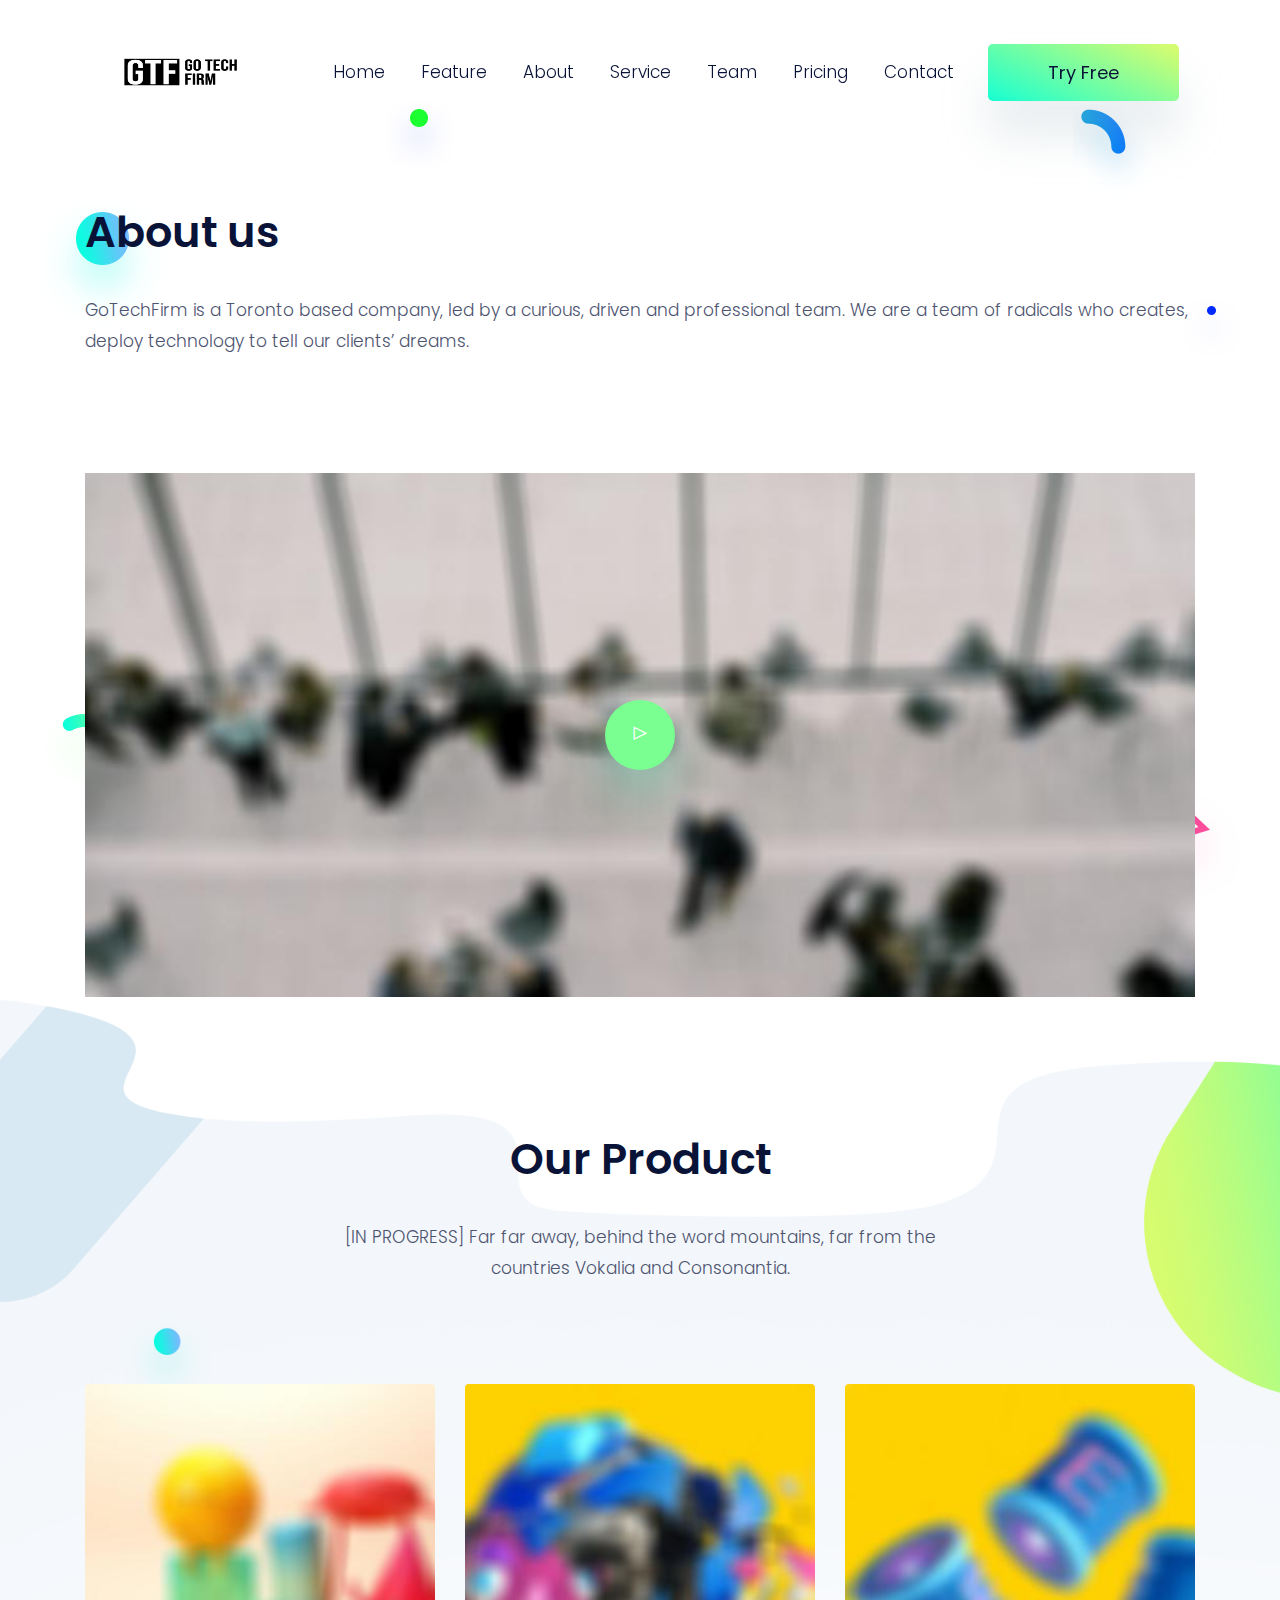
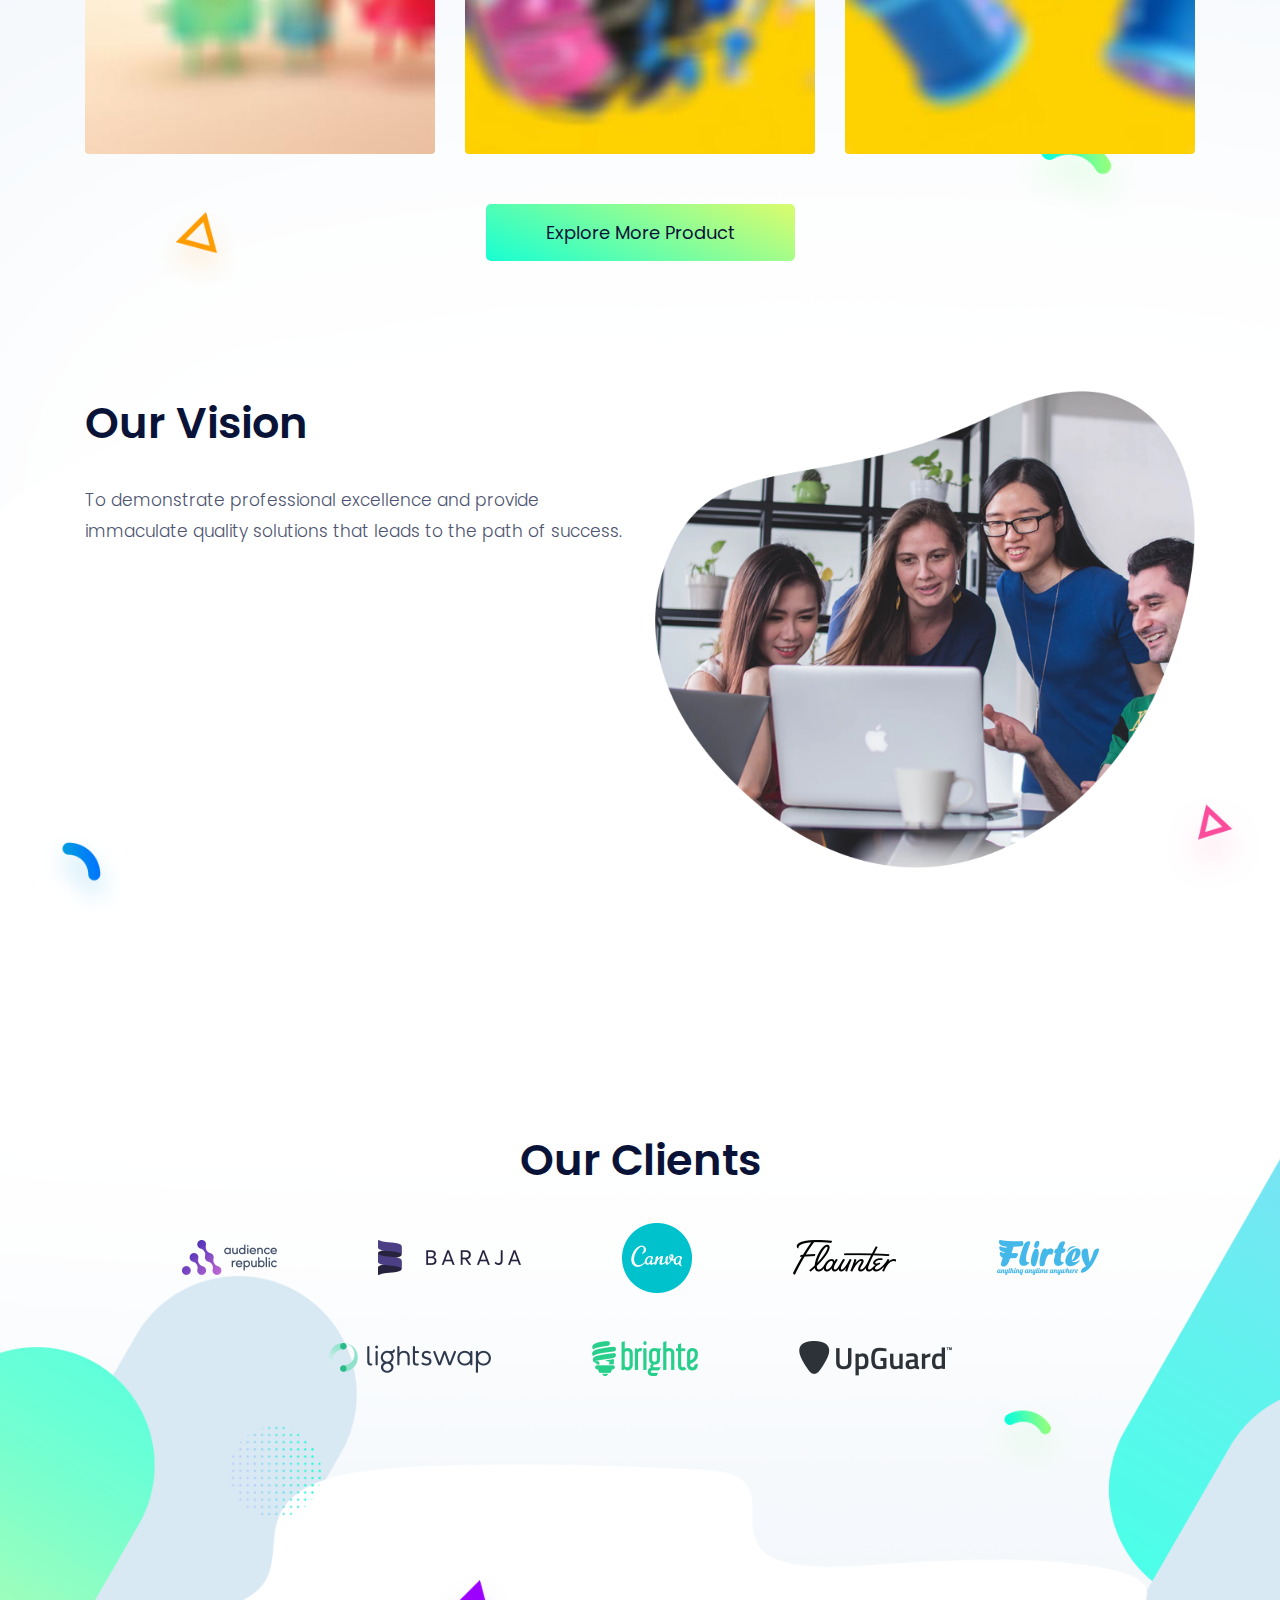
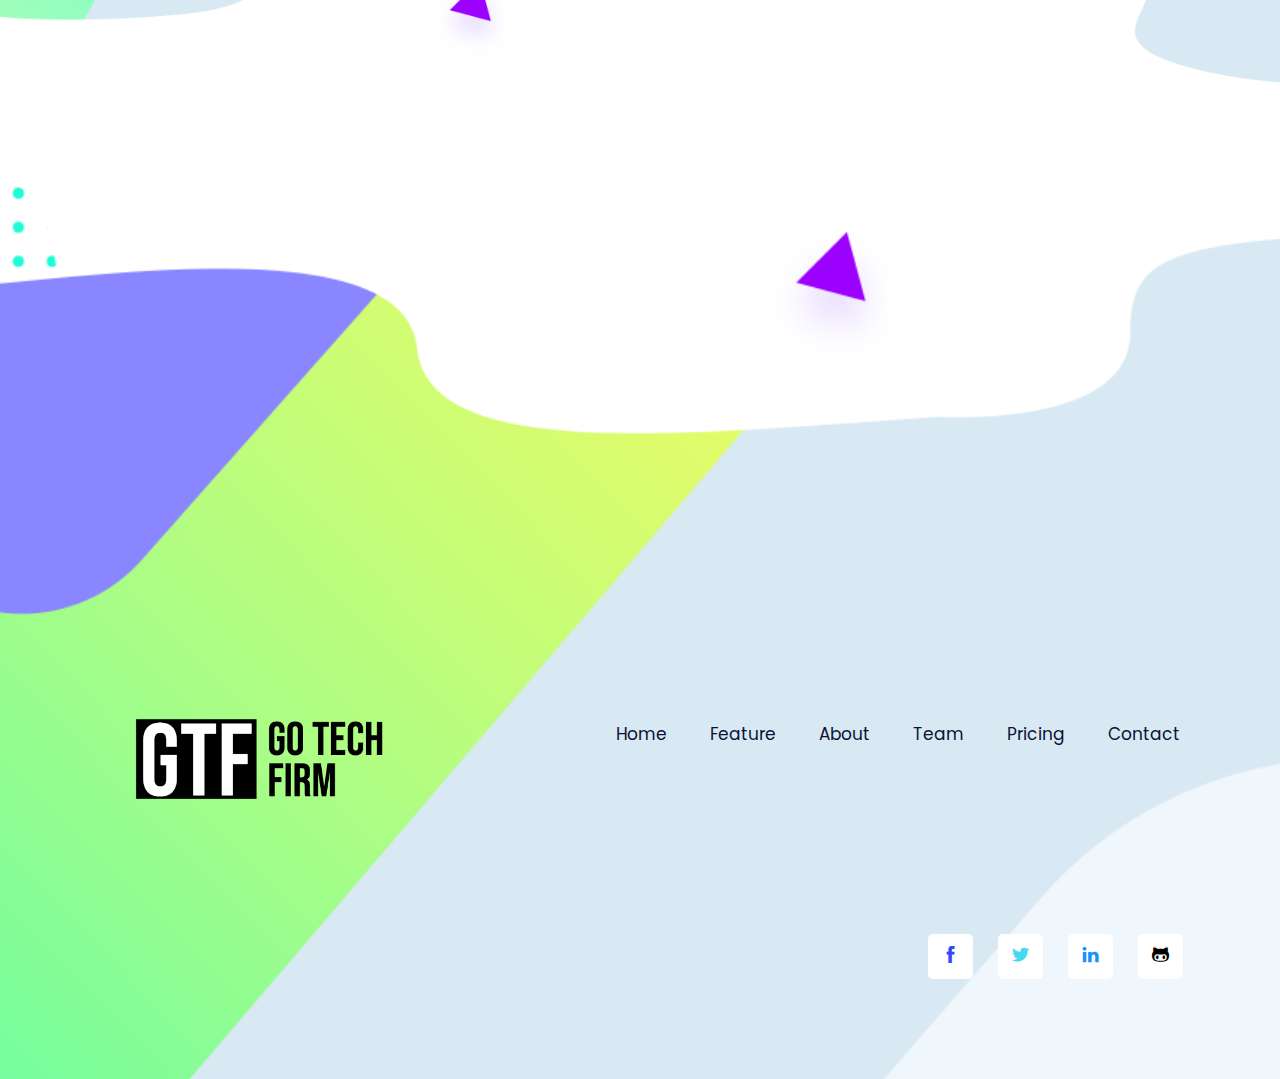
==== commit dacbf8b8: "FEATURE: text change for landing, about and service page" ====
--- a/about.html
+++ b/about.html
@@ -1,239 +1,273 @@
 <!DOCTYPE html>
 <html lang="zxx">
-
-<head>
-  <meta charset="utf-8">
-  <title>Dtox</title>
-
-  <!-- mobile responsive meta -->
-  <meta name="viewport" content="width=device-width, initial-scale=1">
-  <meta name="viewport" content="width=device-width, initial-scale=1, maximum-scale=1">
-  
-  <!-- ** Plugins Needed for the Project ** -->
-  <!-- Bootstrap -->
-  <link rel="stylesheet" href="plugins/bootstrap/bootstrap.min.css">
-  <!-- themefy-icon -->
-  <link rel="stylesheet" href="plugins/themify-icons/themify-icons.css">
-  <!-- slick slider -->
-  <link rel="stylesheet" href="plugins/slick/slick.css">
-  <!-- venobox popup -->
-  <link rel="stylesheet" href="plugins/Venobox/venobox.css">
-  <!-- aos -->
-  <link rel="stylesheet" href="plugins/aos/aos.css">
-
-  <!-- Main Stylesheet -->
-  <link href="css/style.css" rel="stylesheet">
-  
-  <!--Favicon-->
-  <link rel="shortcut icon" href="images/favicon.ico" type="image/x-icon">
-  <link rel="icon" href="images/favicon.ico" type="image/x-icon">
-
-</head>
-
-<body>
-  
-
-<!-- navigation -->
-<section class="fixed-top navigation">
-  <div class="container">
-    <nav class="navbar navbar-expand-lg navbar-light">
-      <a class="navbar-brand" href="index.html"><img src="images/logo.png" alt="logo"></a>
-      <button class="navbar-toggler border-0" type="button" data-toggle="collapse" data-target="#navbar" aria-controls="navbar"
-        aria-expanded="false" aria-label="Toggle navigation">
-        <span class="navbar-toggler-icon"></span>
-      </button>
-      <!-- navbar -->
-      <div class="collapse navbar-collapse text-center" id="navbar">
-        <ul class="navbar-nav ml-auto">
-          <li class="nav-item">
-            <a class="nav-link" href="index.html">Home</a>
-          </li>
-          <li class="nav-item">
-            <a class="nav-link page-scroll" href="index.html#feature">Feature</a>
-          </li>
-          <li class="nav-item">
-            <a class="nav-link" href="about.html">About</a>
-          </li>
-          <li class="nav-item">
-            <a class="nav-link" href="service.html">Service</a>
-          </li>
-          <li class="nav-item">
-            <a class="nav-link page-scroll" href="index.html#team">Team</a>
-          </li>
-          <li class="nav-item">
-            <a class="nav-link page-scroll" href="index.html#pricing">Pricing</a>
-          </li>
-          <li class="nav-item">
-            <a class="nav-link" href="contact.html">Contact</a>
-          </li>
-        </ul>
-        <a href="#" class="btn btn-primary ml-lg-3 primary-shadow">Try Free</a>
-      </div>
-    </nav>
-  </div>
-</section>
-<!-- /navigation -->
-
-<!-- about us -->
-<section class="section-lg about pb-0">
-  <div class="container">
-    <div class="row">
-      <div class="col-lg-12">
-        <h2 class="section-title">About us</h2>
-      </div>
-      <div class="col-lg-12 mb-100">
-        <p>Readdle redefines personal productivity and shapes the "future of work" by crea
-          outstanding apps and services. Popular Readdle apps such as Scanner Pro, PDF
-          Expert, Spark and Documents, were downloaded over 90 million times worldwide.</p>
-        <p>Readdle apps shaped mobile software categories, such as document scanning
-          (Scanner Pro), email (Spark), document management (Documents), PDF editing
-          (PDF Expert) and calendaring (Calendars 5). We've also won numerous awards,
-          got to the top positions on the App Store charts and, most importantly, are loved
-          by millions of people.</p>
-      </div>
-      <div class="col-lg-12">
-        <!-- about video -->
-        <div class="about-video">
-          <img class="img-fluid w-100" src="images/about/video-thumb.jpg" alt="video-thumb">
-          <a class="venobox play-btn" href="https://www.youtube.com/embed/2yoYxetUrWQ" data-vbtype="iframe"><i class="ti-control-play"></i></a>
-        </div>
-      </div>
-    </div>
-  </div>
-  <!-- background shapes -->
-  <img src="images/background-shape/green-dot.png" alt="background-shape" class="about-bg-1 up-down-animation">
-  <img src="images/background-shape/blue-dot.png" alt="background-shape" class="about-bg-2 left-right-animation">
-  <img src="images/background-shape/green-half-cycle.png" alt="background-shape" class="about-bg-3 up-down-animation">
-  <img src="images/background-shape/seo-ball-1.png" alt="background-shape" class="about-bg-4 left-right-animation">
-  <img src="images/background-shape/team-bg-triangle.png" alt="background-shape" class="about-bg-5 up-down-animation">
-  <img src="images/background-shape/service-half-cycle.png" alt="background-shape" class="about-bg-6 left-right-animation">
-</section>
-<!-- /about us -->
-
-<!-- product -->
-<section class="section product" style="background-image: url(images/backgrounds/about-bg.png);">
-  <div class="container">
-    <div class="row justify-content-center">
-      <div class="col-lg-12 text-center">
-        <h2 class="section-title">Our Product</h2>
-        <p class="mb-100">Far far away, behind the word mountains, far from the <br> countries Vokalia and Consonantia.</p>
-      </div>
-      <div class="col-md-4 col-sm-6 mb-50">
-        <a href="#"><img src="images/product/product-1.jpg" alt="product-img" class="rounded w-100 img-fluid"></a>
-      </div>
-      <div class="col-md-4 col-sm-6 mb-50">
-        <a href="#"><img src="images/product/product-2.jpg" alt="product-img" class="rounded w-100 img-fluid"></a>
-      </div>
-      <div class="col-md-4 col-sm-6 mb-50">
-        <a href="#"><img src="images/product/product-3.jpg" alt="product-img" class="rounded w-100 img-fluid"></a>
-      </div>
-      <div class="col-12 text-center">
-        <a href="#" class="btn btn-primary">Explore More Product</a>
-      </div>
-    </div>
-  </div>
-
-  <!-- our vision -->
-<section class="section">
-  <div class="container">
-    <div class="row">
-      <div class="col-md-6">
-        <h2 class="section-title">Our Vision</h2>
-        <p>Far far away, behind the word mountains,
-          far from the countries Vokalia and Consonantia,
-          there live the blind texts. Separated they
-          live in Bookmarksgrove right at the coast of the
-          Semantics, a large language ocean.</p>
-      </div>
-      <div class="col-md-6">
-        <img src="images/about/vision.png" alt="vision" class="img-fluid w-100">
-      </div>
-    </div>
-  </div>
-</section>
-<!-- /our vision -->
-
-<!-- clients -->
-<section class="section">
-  <div class="container">
-    <div class="row">
-      <div class="col-lg-12 text-center">
-        <h2 class="section-title">Our Clients</h2>
-        <ul class="list-inline text-center">
-          <li class="list-inline-item mx-5 mb-5"><a href="#"><img src="images/clients-logo/client-1.png" alt="clients-logo" class="img-fluid"></a></li>
-          <li class="list-inline-item mx-5 mb-5"><a href="#"><img src="images/clients-logo/client-2.png" alt="clients-logo" class="img-fluid"></a></li>
-          <li class="list-inline-item mx-5 mb-5"><a href="#"><img src="images/clients-logo/client-3.png" alt="clients-logo" class="img-fluid"></a></li>
-          <li class="list-inline-item mx-5 mb-5"><a href="#"><img src="images/clients-logo/client-4.png" alt="clients-logo" class="img-fluid"></a></li>
-          <li class="list-inline-item mx-5 mb-5"><a href="#"><img src="images/clients-logo/client-5.png" alt="clients-logo" class="img-fluid"></a></li>
-          <li class="list-inline-item mx-5 mb-5"><a href="#"><img src="images/clients-logo/client-6.png" alt="clients-logo" class="img-fluid"></a></li>
-          <li class="list-inline-item mx-5 mb-5"><a href="#"><img src="images/clients-logo/client-7.png" alt="clients-logo" class="img-fluid"></a></li>
-          <li class="list-inline-item mx-5 mb-5"><a href="#"><img src="images/clients-logo/client-8.png" alt="clients-logo" class="img-fluid"></a></li>
-        </ul>
-      </div>
-    </div>
-  </div>
-</section>
-<!-- /clients -->
-</section>
-<!-- /product -->
-
-
-
-<!-- footer -->
-<footer class="footer-section footer" style="background-image: url(images/backgrounds/footer-bg.png);">
-  <div class="container">
-    <div class="row">
-      <div class="col-lg-4 text-center text-lg-left mb-4 mb-lg-0">
-        <!-- logo -->
-        <a href="index.html">
-          <img class="img-fluid" src="images/logo.png" alt="logo">
-        </a>
-      </div>
-      <!-- footer menu -->
-      <nav class="col-lg-8 align-self-center mb-5">
-        <ul class="list-inline text-lg-right text-center footer-menu">
-          <li class="list-inline-item active"><a href="index.html">Home</a></li>
-          <li class="list-inline-item"><a class="page-scroll" href="#feature">Feature</a></li>
-          <li class="list-inline-item"><a href="about.html">About</a></li>
-          <li class="list-inline-item"><a class="page-scroll" href="#team">Team</a></li>
-          <li class="list-inline-item"><a class="page-scroll" href="#pricing">Pricing</a></li>
-          <li class="list-inline-item"><a href="contact.html">Contact</a></li>
-        </ul>
-      </nav>
-      <!-- footer social icon -->
-      <nav class="col-12">
-        <ul class="list-inline text-lg-right text-center social-icon">
-          <li class="list-inline-item">
-            <a class="facebook" href="#"><i class="ti-facebook"></i></a>
-          </li>
-          <li class="list-inline-item">
-            <a class="twitter" href="#"><i class="ti-twitter-alt"></i></a>
-          </li>
-          <li class="list-inline-item">
-            <a class="linkedin" href="#"><i class="ti-linkedin"></i></a>
-          </li>
-          <li class="list-inline-item">
-            <a class="black" href="#"><i class="ti-github"></i></a>
-          </li>
-        </ul>
-      </nav>
-    </div>
-  </div>
-</footer>
-<!-- /footer -->
-
-<!-- jQuery -->
-<script src="plugins/jQuery/jquery.min.js"></script>
-<!-- Bootstrap JS -->
-<script src="plugins/bootstrap/bootstrap.min.js"></script>
-<!-- slick slider -->
-<script src="plugins/slick/slick.min.js"></script>
-<!-- venobox -->
-<script src="plugins/Venobox/venobox.min.js"></script>
-<!-- aos -->
-<script src="plugins/aos/aos.js"></script>
-<!-- Main Script -->
-<script src="js/script.js"></script>
-
-</body>
-</html>+  <head>
+    <meta charset="utf-8" />
+    <title>GTF</title>
+
+    <!-- mobile responsive meta -->
+    <meta name="viewport" content="width=device-width, initial-scale=1" />
+    <meta name="viewport" content="width=device-width, initial-scale=1, maximum-scale=1" />
+
+    <!-- ** Plugins Needed for the Project ** -->
+    <!-- Bootstrap -->
+    <link rel="stylesheet" href="plugins/bootstrap/bootstrap.min.css" />
+    <!-- themefy-icon -->
+    <link rel="stylesheet" href="plugins/themify-icons/themify-icons.css" />
+    <!-- slick slider -->
+    <link rel="stylesheet" href="plugins/slick/slick.css" />
+    <!-- venobox popup -->
+    <link rel="stylesheet" href="plugins/Venobox/venobox.css" />
+    <!-- aos -->
+    <link rel="stylesheet" href="plugins/aos/aos.css" />
+
+    <!-- Main Stylesheet -->
+    <link href="css/style.css" rel="stylesheet" />
+
+    <!--Favicon-->
+    <link rel="shortcut icon" href="images/favicon.ico" type="image/x-icon" />
+    <link rel="icon" href="images/favicon.ico" type="image/x-icon" />
+  </head>
+
+  <body>
+    <!-- navigation -->
+    <section class="fixed-top navigation">
+      <div class="container">
+        <nav class="navbar navbar-expand-lg navbar-light">
+          <a class="navbar-brand company-logo" href="index.html"
+            ><img src="images/company-logo-black.png" alt="logo"
+          /></a>
+          <button
+            class="navbar-toggler border-0"
+            type="button"
+            data-toggle="collapse"
+            data-target="#navbar"
+            aria-controls="navbar"
+            aria-expanded="false"
+            aria-label="Toggle navigation"
+          >
+            <span class="navbar-toggler-icon"></span>
+          </button>
+          <!-- navbar -->
+          <div class="collapse navbar-collapse text-center" id="navbar">
+            <ul class="navbar-nav ml-auto">
+              <li class="nav-item">
+                <a class="nav-link" href="index.html">Home</a>
+              </li>
+              <li class="nav-item">
+                <a class="nav-link page-scroll" href="index.html#feature">Feature</a>
+              </li>
+              <li class="nav-item">
+                <a class="nav-link" href="about.html">About</a>
+              </li>
+              <li class="nav-item">
+                <a class="nav-link" href="service.html">Service</a>
+              </li>
+              <li class="nav-item">
+                <a class="nav-link page-scroll" href="index.html#team">Team</a>
+              </li>
+              <li class="nav-item">
+                <a class="nav-link page-scroll" href="index.html#pricing">Pricing</a>
+              </li>
+              <li class="nav-item">
+                <a class="nav-link" href="contact.html">Contact</a>
+              </li>
+            </ul>
+            <a href="#" class="btn btn-primary ml-lg-3 primary-shadow">Try Free</a>
+          </div>
+        </nav>
+      </div>
+    </section>
+    <!-- /navigation -->
+
+    <!-- about us -->
+    <section class="section-lg about pb-0">
+      <div class="container">
+        <div class="row">
+          <div class="col-lg-12">
+            <h2 class="section-title">About us</h2>
+          </div>
+          <div class="col-lg-12 mb-100">
+            <p>
+              GoTechFirm is a Toronto based company, led by a curious, driven and professional team. We are a team of
+              radicals who creates, deploy technology to tell our clients’ dreams.
+            </p>
+          </div>
+          <div class="col-lg-12">
+            <!-- about video -->
+            <div class="about-video">
+              <img class="img-fluid w-100" src="images/about/video-thumb.jpg" alt="video-thumb" />
+              <a class="venobox play-btn" href="https://www.youtube.com/embed/2yoYxetUrWQ" data-vbtype="iframe"
+                ><i class="ti-control-play"></i
+              ></a>
+            </div>
+          </div>
+        </div>
+      </div>
+      <!-- background shapes -->
+      <img src="images/background-shape/green-dot.png" alt="background-shape" class="about-bg-1 up-down-animation" />
+      <img src="images/background-shape/blue-dot.png" alt="background-shape" class="about-bg-2 left-right-animation" />
+      <img
+        src="images/background-shape/green-half-cycle.png"
+        alt="background-shape"
+        class="about-bg-3 up-down-animation"
+      />
+      <img
+        src="images/background-shape/seo-ball-1.png"
+        alt="background-shape"
+        class="about-bg-4 left-right-animation"
+      />
+      <img
+        src="images/background-shape/team-bg-triangle.png"
+        alt="background-shape"
+        class="about-bg-5 up-down-animation"
+      />
+      <img
+        src="images/background-shape/service-half-cycle.png"
+        alt="background-shape"
+        class="about-bg-6 left-right-animation"
+      />
+    </section>
+    <!-- /about us -->
+
+    <!-- product -->
+    <section class="section product" style="background-image: url(images/backgrounds/about-bg.png)">
+      <div class="container">
+        <div class="row justify-content-center">
+          <div class="col-lg-12 text-center">
+            <h2 class="section-title">Our Product</h2>
+            <p class="mb-100">
+              [IN PROGRESS] Far far away, behind the word mountains, far from the <br />
+              countries Vokalia and Consonantia.
+            </p>
+          </div>
+          <div class="col-md-4 col-sm-6 mb-50">
+            <a href="#"><img src="images/product/product-1.jpg" alt="product-img" class="rounded w-100 img-fluid" /></a>
+          </div>
+          <div class="col-md-4 col-sm-6 mb-50">
+            <a href="#"><img src="images/product/product-2.jpg" alt="product-img" class="rounded w-100 img-fluid" /></a>
+          </div>
+          <div class="col-md-4 col-sm-6 mb-50">
+            <a href="#"><img src="images/product/product-3.jpg" alt="product-img" class="rounded w-100 img-fluid" /></a>
+          </div>
+          <div class="col-12 text-center">
+            <a href="#" class="btn btn-primary">Explore More Product</a>
+          </div>
+        </div>
+      </div>
+
+      <!-- our vision -->
+      <section class="section">
+        <div class="container">
+          <div class="row">
+            <div class="col-md-6">
+              <h2 class="section-title">Our Vision</h2>
+              <p>
+                To demonstrate professional excellence and provide immaculate quality solutions that leads to the path
+                of success.
+              </p>
+            </div>
+            <div class="col-md-6">
+              <img src="images/about/vision.png" alt="vision" class="img-fluid w-100" />
+            </div>
+          </div>
+        </div>
+      </section>
+      <!-- /our vision -->
+
+      <!-- clients -->
+      <section class="section">
+        <div class="container">
+          <div class="row">
+            <div class="col-lg-12 text-center">
+              <h2 class="section-title">Our Clients</h2>
+              <ul class="list-inline text-center">
+                <li class="list-inline-item mx-5 mb-5">
+                  <a href="#"><img src="images/clients-logo/client-1.png" alt="clients-logo" class="img-fluid" /></a>
+                </li>
+                <li class="list-inline-item mx-5 mb-5">
+                  <a href="#"><img src="images/clients-logo/client-2.png" alt="clients-logo" class="img-fluid" /></a>
+                </li>
+                <li class="list-inline-item mx-5 mb-5">
+                  <a href="#"><img src="images/clients-logo/client-3.png" alt="clients-logo" class="img-fluid" /></a>
+                </li>
+                <li class="list-inline-item mx-5 mb-5">
+                  <a href="#"><img src="images/clients-logo/client-4.png" alt="clients-logo" class="img-fluid" /></a>
+                </li>
+                <li class="list-inline-item mx-5 mb-5">
+                  <a href="#"><img src="images/clients-logo/client-5.png" alt="clients-logo" class="img-fluid" /></a>
+                </li>
+                <li class="list-inline-item mx-5 mb-5">
+                  <a href="#"><img src="images/clients-logo/client-6.png" alt="clients-logo" class="img-fluid" /></a>
+                </li>
+                <li class="list-inline-item mx-5 mb-5">
+                  <a href="#"><img src="images/clients-logo/client-7.png" alt="clients-logo" class="img-fluid" /></a>
+                </li>
+                <li class="list-inline-item mx-5 mb-5">
+                  <a href="#"><img src="images/clients-logo/client-8.png" alt="clients-logo" class="img-fluid" /></a>
+                </li>
+              </ul>
+            </div>
+          </div>
+        </div>
+      </section>
+      <!-- /clients -->
+    </section>
+    <!-- /product -->
+
+    <!-- footer -->
+    <footer class="footer-section footer" style="background-image: url(images/backgrounds/footer-bg.png)">
+      <div class="container">
+        <div class="row">
+          <div class="col-lg-4 text-center text-lg-left mb-4 mb-lg-0">
+            <!-- logo -->
+            <a href="index.html" class="company-logo">
+              <img class="img-fluid" src="images/company-logo-black.png" alt="logo" />
+            </a>
+          </div>
+          <!-- footer menu -->
+          <nav class="col-lg-8 align-self-center mb-5">
+            <ul class="list-inline text-lg-right text-center footer-menu">
+              <li class="list-inline-item active"><a href="index.html">Home</a></li>
+              <li class="list-inline-item"><a class="page-scroll" href="#feature">Feature</a></li>
+              <li class="list-inline-item"><a href="about.html">About</a></li>
+              <li class="list-inline-item"><a class="page-scroll" href="#team">Team</a></li>
+              <li class="list-inline-item"><a class="page-scroll" href="#pricing">Pricing</a></li>
+              <li class="list-inline-item"><a href="contact.html">Contact</a></li>
+            </ul>
+          </nav>
+          <!-- footer social icon -->
+          <nav class="col-12">
+            <ul class="list-inline text-lg-right text-center social-icon">
+              <li class="list-inline-item">
+                <a class="facebook" href="#"><i class="ti-facebook"></i></a>
+              </li>
+              <li class="list-inline-item">
+                <a class="twitter" href="#"><i class="ti-twitter-alt"></i></a>
+              </li>
+              <li class="list-inline-item">
+                <a class="linkedin" href="#"><i class="ti-linkedin"></i></a>
+              </li>
+              <li class="list-inline-item">
+                <a class="black" href="#"><i class="ti-github"></i></a>
+              </li>
+            </ul>
+          </nav>
+        </div>
+      </div>
+    </footer>
+    <!-- /footer -->
+
+    <!-- jQuery -->
+    <script src="plugins/jQuery/jquery.min.js"></script>
+    <!-- Bootstrap JS -->
+    <script src="plugins/bootstrap/bootstrap.min.js"></script>
+    <!-- slick slider -->
+    <script src="plugins/slick/slick.min.js"></script>
+    <!-- venobox -->
+    <script src="plugins/Venobox/venobox.min.js"></script>
+    <!-- aos -->
+    <script src="plugins/aos/aos.js"></script>
+    <!-- Main Script -->
+    <script src="js/script.js"></script>
+  </body>
+</html>
--- a/css/style.css
+++ b/css/style.css
@@ -66,45 +66,39 @@
   border-radius: 5px;
   position: relative;
   z-index: 1;
-  transition: .2s ease;
-}
-
+  transition: 0.2s ease;
+}
 .btn:focus {
   outline: 0;
   box-shadow: none !important;
 }
-
 .btn:active {
   box-shadow: none;
 }
 
 .btn-primary {
-  background-image: linear-gradient(25deg, #17ffd3 0%, #d3fc71 95%);
+  background-image: linear-gradient(25deg, rgb(23, 255, 211) 0%, rgb(211, 252, 113) 95%);
   color: #091337;
   transition: background 1s ease-out;
 }
-
 .btn-primary:active {
-  background: linear-gradient(25deg, #17ffd3 0%, #d3fc71 95%) !important;
-}
-
+  background: linear-gradient(25deg, rgb(23, 255, 211) 0%, rgb(211, 252, 113) 95%) !important;
+}
 .btn-primary:hover {
-  background: linear-gradient(205deg, #17ffd3 0%, #d3fc71 95%);
+  background: linear-gradient(205deg, rgb(23, 255, 211) 0%, rgb(211, 252, 113) 95%);
   color: #091337;
 }
 
 .btn-secondary {
-  background-image: linear-gradient(6deg, #17ffd3 0%, #23e3ee 100%);
+  background-image: linear-gradient(6deg, rgb(23, 255, 211) 0%, rgb(35, 227, 238) 100%);
   background-color: transparent;
   color: #091337;
 }
-
 .btn-secondary:active {
-  background: linear-gradient(6deg, #17ffd3 0%, #23e3ee 100%) !important;
-}
-
+  background: linear-gradient(6deg, rgb(23, 255, 211) 0%, rgb(35, 227, 238) 100%) !important;
+}
 .btn-secondary:hover {
-  background: linear-gradient(186deg, #17ffd3 0%, #23e3ee 100%);
+  background: linear-gradient(186deg, rgb(23, 255, 211) 0%, rgb(35, 227, 238) 100%);
   color: #091337;
 }
 
@@ -115,11 +109,6 @@
 body {
   background-color: #fff;
   overflow-x: hidden;
-}
-
-::-moz-selection {
-  background: #20a5ff;
-  color: #fff;
 }
 
 ::selection {
@@ -162,9 +151,8 @@
 button,
 select {
   cursor: pointer;
-  transition: .2s ease;
-}
-
+  transition: 0.2s ease;
+}
 a:focus,
 button:focus,
 select:focus {
@@ -183,24 +171,20 @@
   padding-top: 130px;
   padding-bottom: 130px;
 }
-
 .section-sm {
   padding-top: 40px;
   padding-bottom: 40px;
 }
-
 .section-lg {
   padding-top: 200px;
   padding-bottom: 200px;
 }
-
 @media (max-width: 575px) {
   .section-lg {
     padding-top: 150px;
     padding-bottom: 150px;
   }
 }
-
 .section-title {
   margin-bottom: 30px;
 }
@@ -215,16 +199,15 @@
 .overlay {
   position: relative;
 }
-
 .overlay::before {
   position: absolute;
-  content: '';
+  content: "";
   height: 100%;
   width: 100%;
   top: 0;
   left: 0;
   background: #000;
-  opacity: .5;
+  opacity: 0.5;
 }
 
 .outline-0 {
@@ -338,14 +321,11 @@
 }
 
 .translate-y-150 {
-  -webkit-transform: translateY(150px);
-          transform: translateY(150px);
-}
-
+  transform: translateY(150px);
+}
 @media (max-width: 575px) {
   .translate-y-150 {
-    -webkit-transform: translateY(0);
-            transform: translateY(0);
+    transform: translateY(0);
   }
 }
 
@@ -353,54 +333,26 @@
   animation: left_right 3s ease-in infinite alternate-reverse;
 }
 
-@-webkit-keyframes left_right {
-  0% {
-    -webkit-transform: translateX(0);
-            transform: translateX(0);
-  }
-  100% {
-    -webkit-transform: translateX(-20px);
-            transform: translateX(-20px);
-  }
-}
-
 @keyframes left_right {
   0% {
-    -webkit-transform: translateX(0);
-            transform: translateX(0);
+    transform: translateX(0);
   }
   100% {
-    -webkit-transform: translateX(-20px);
-            transform: translateX(-20px);
-  }
-}
-
+    transform: translateX(-20px);
+  }
+}
 .up-down-animation {
   animation: up_down 3s ease-in infinite alternate-reverse;
 }
 
-@-webkit-keyframes up_down {
-  0% {
-    -webkit-transform: translateY(0);
-            transform: translateY(0);
-  }
-  100% {
-    -webkit-transform: translateY(-20px);
-            transform: translateY(-20px);
-  }
-}
-
 @keyframes up_down {
   0% {
-    -webkit-transform: translateY(0);
-            transform: translateY(0);
+    transform: translateY(0);
   }
   100% {
-    -webkit-transform: translateY(-20px);
-            transform: translateY(-20px);
-  }
-}
-
+    transform: translateY(-20px);
+  }
+}
 .zindex-1 {
   z-index: 1;
 }
@@ -410,13 +362,12 @@
 }
 
 .navigation {
-  transition: .3s ease;
+  transition: 0.3s ease;
 }
 
 .navbar {
-  transition: .3s ease;
-}
-
+  transition: 0.3s ease;
+}
 @media (max-width: 991px) {
   .navbar-collapse {
     padding-bottom: 20px;
@@ -427,7 +378,6 @@
   background-color: #fff;
   box-shadow: 0px 10px 20px 0px rgba(0, 141, 236, 0.1);
 }
-
 .nav-bg .navbar {
   padding: 10px 0;
 }
@@ -435,11 +385,19 @@
 .nav-item {
   padding: 20px 10px;
 }
-
 @media (max-width: 991px) {
   .nav-item {
     padding: 0;
   }
+}
+
+.company-logo {
+  width: 10rem;
+  height: 8rem;
+}
+.company-logo img {
+  width: 100%;
+  height: 100%;
 }
 
 .hero-section {
@@ -455,8 +413,7 @@
   position: absolute;
   top: 110%;
   left: 50%;
-  -webkit-transform: translateX(-50%);
-          transform: translateX(-50%);
+  transform: translateX(-50%);
 }
 
 .hero-bg-1 {
@@ -464,106 +421,89 @@
   left: 30px;
   top: 200px;
 }
-
 @media (max-width: 767px) {
   .hero-bg-1 {
     display: none;
   }
 }
-
 .hero-bg-2 {
   position: absolute;
   top: 50%;
   left: 20%;
 }
-
 @media (max-width: 767px) {
   .hero-bg-2 {
     display: none;
   }
 }
-
 .hero-bg-3 {
   position: absolute;
   bottom: 0%;
   left: 10%;
 }
-
 @media (max-width: 767px) {
   .hero-bg-3 {
     display: none;
   }
 }
-
 .hero-bg-4 {
   top: 210px;
   right: 40%;
   position: absolute;
 }
-
 @media (max-width: 767px) {
   .hero-bg-4 {
     display: none;
   }
 }
-
 .hero-bg-5 {
   position: absolute;
   top: 250px;
   right: 17%;
 }
-
 @media (max-width: 767px) {
   .hero-bg-5 {
     display: none;
   }
 }
-
 .hero-bg-6 {
   position: absolute;
   right: 10%;
   bottom: 20%;
 }
-
 @media (max-width: 767px) {
   .hero-bg-6 {
     display: none;
   }
 }
-
 .hero-bg-7 {
   position: absolute;
   left: 20%;
   bottom: -17%;
   z-index: 1;
 }
-
 @media (max-width: 767px) {
   .hero-bg-7 {
     display: none;
   }
 }
-
 .hero-bg-8 {
   position: absolute;
   bottom: -30%;
   right: 50%;
   z-index: 1;
 }
-
 @media (max-width: 767px) {
   .hero-bg-8 {
     display: none;
   }
 }
-
 .hero-bg-9 {
   position: absolute;
   right: 20%;
   bottom: -10%;
   z-index: 1;
 }
-
 @media (max-width: 767px) {
   .hero-bg-9 {
     display: none;
@@ -573,45 +513,37 @@
 .feature {
   position: relative;
 }
-
 .feature-item h4 {
   line-height: 1;
 }
-
 .feature-item p {
   line-height: 25px;
 }
-
 .feature-item:hover .feature-icon {
   box-shadow: 0px 18px 43px 0px rgba(0, 141, 236, 0.21);
 }
-
 .feature-bg-1 {
   position: absolute;
   left: 0;
   top: 50%;
   z-index: -1;
 }
-
 @media (max-width: 767px) {
   .feature-bg-1 {
     display: none;
   }
 }
-
 .feature-bg-2 {
   position: absolute;
   right: 0;
   bottom: 10%;
   z-index: -1;
 }
-
 @media (max-width: 767px) {
   .feature-bg-2 {
     display: none;
   }
 }
-
 .feature-icon {
   display: inline-block;
   height: 90px;
@@ -623,68 +555,58 @@
   background: #008dec;
   box-shadow: 0px 18px 25px 0px rgba(0, 141, 236, 0.1);
   text-align: center;
-  transition: .2s ease;
+  transition: 0.2s ease;
 }
 
 .seo {
   position: relative;
   overflow: visible;
 }
-
 .seo-bg {
   position: absolute;
   left: 0;
   top: 0;
   z-index: -1;
 }
-
 @media (max-width: 1200px) {
   .seo-bg {
     max-width: 500px;
   }
 }
-
 @media (max-width: 991px) {
   .seo-bg {
     max-width: 400px;
   }
 }
-
 .seo-bg-shape-1 {
   position: absolute;
   left: 25%;
   top: 0;
   z-index: -1;
 }
-
 @media (max-width: 767px) {
   .seo-bg-shape-1 {
     display: none;
   }
 }
-
 .seo-bg-shape-2 {
   position: absolute;
   right: 2%;
   top: 40%;
   z-index: -1;
 }
-
 @media (max-width: 767px) {
   .seo-bg-shape-2 {
     display: none;
   }
 }
-
 .seo-bg-shape-3 {
   position: absolute;
   left: 50%;
   bottom: 0;
-  -webkit-transform: translateX(-50%);
-          transform: translateX(-50%);
-  z-index: -1;
-}
-
+  transform: translateX(-50%);
+  z-index: -1;
+}
 @media (max-width: 767px) {
   .seo-bg-shape-3 {
     display: none;
@@ -695,57 +617,48 @@
   position: relative;
   overflow: visible;
 }
-
 .service-list li {
   margin-bottom: 30px;
   color: #4d546f;
 }
-
 .service-list li i {
   margin-right: 20px;
   color: #4d546f;
 }
-
 .service-bg {
   position: absolute;
   right: 0;
   top: -10%;
   z-index: -1;
 }
-
 @media (max-width: 1200px) {
   .service-bg {
     max-width: 500px;
   }
 }
-
 @media (max-width: 991px) {
   .service-bg {
     max-width: 400px;
     top: 0;
   }
 }
-
 .service-bg-shape-1 {
   position: absolute;
   left: 0;
   top: 150px;
   z-index: -1;
 }
-
 @media (max-width: 767px) {
   .service-bg-shape-1 {
     display: none;
   }
 }
-
 .service-bg-shape-2 {
   position: absolute;
   left: 40%;
   bottom: 0;
   z-index: -1;
 }
-
 @media (max-width: 767px) {
   .service-bg-shape-2 {
     display: none;
@@ -756,16 +669,13 @@
   overflow: visible;
   position: relative;
 }
-
 .team-slider {
   overflow: hidden;
   padding-bottom: 100px;
 }
-
 .team-slider .slick-list {
   overflow: visible;
 }
-
 .team-slider .slick-arrow {
   border: 0;
   background: transparent;
@@ -775,85 +685,71 @@
   z-index: 1;
   font-size: 25px;
 }
-
 .team-slider .slick-arrow.slick-disabled {
   color: #86ceff;
 }
-
 .team-slider .prevArrow {
   left: 10px;
 }
-
 .team-slider .nextArrow {
   left: 50px;
 }
-
 .team-member {
   padding: 30px 45px;
   background: #fff;
   box-shadow: 0px 23px 43px 0px rgba(172, 189, 199, 0.49);
   margin: 0 20px;
 }
-
 @media (max-width: 1200px) {
   .team-member {
     padding: 30px;
   }
 }
-
 .team-bg {
   position: absolute;
   left: 0;
   bottom: 0;
   z-index: -1;
 }
-
 .team-bg-shape-1 {
   position: absolute;
   top: 100px;
   left: 20px;
   z-index: -1;
 }
-
 @media (max-width: 767px) {
   .team-bg-shape-1 {
     display: none;
   }
 }
-
 .team-bg-shape-2 {
   position: absolute;
   top: 100px;
   right: -5px;
   z-index: -1;
 }
-
 @media (max-width: 767px) {
   .team-bg-shape-2 {
     display: none;
   }
 }
-
 .team-bg-shape-3 {
   position: absolute;
   bottom: 20%;
   right: 40%;
   z-index: -1;
 }
-
 @media (max-width: 767px) {
   .team-bg-shape-3 {
     display: none;
   }
 }
-
 .team-bg-shape-4 {
   position: absolute;
   bottom: 20%;
   right: 180px;
   z-index: -1;
 }
-
 @media (max-width: 767px) {
   .team-bg-shape-4 {
     display: none;
@@ -864,94 +760,77 @@
   position: relative;
   overflow: visible;
 }
-
 .pricing-table {
   padding: 50px 35px 30px;
-  transition: .2s ease;
-}
-
+  transition: 0.2s ease;
+}
 @media (max-width: 1200px) {
   .pricing-table {
     padding: 30px 20px;
   }
 }
-
 .pricing-table h1 {
   font-size: 65px;
 }
-
 .pricing-table h1 span {
   font-size: 20px;
   vertical-align: top;
   line-height: 65px;
   margin-right: 5px;
 }
-
 .pricing-table:hover {
   box-shadow: 0px 59px 43px 0px rgba(216, 233, 243, 0.3);
 }
-
 .pricing-table.table-1 {
-  background-image: linear-gradient(59deg, #d5fc71 0%, #64feab 95%);
-}
-
+  background-image: linear-gradient(59deg, rgb(213, 252, 113) 0%, rgb(100, 254, 171) 95%);
+}
 .pricing-table.table-2 {
-  background-image: linear-gradient(59deg, #06ffdf 0%, #42dbef 95%);
-}
-
+  background-image: linear-gradient(59deg, rgb(6, 255, 223) 0%, rgb(66, 219, 239) 95%);
+}
 .pricing-table.table-3 {
-  background-image: linear-gradient(59deg, #0bfce0 0%, #c5fd78 95%);
-}
-
+  background-image: linear-gradient(59deg, rgb(11, 252, 224) 0%, rgb(197, 253, 120) 95%);
+}
 .pricing-btn {
   font-size: 25px;
   font-weight: 700;
   color: #091337;
 }
-
 @media (max-width: 1200px) {
   .pricing-btn {
     padding: 5px;
   }
 }
-
 .pricing-btn:hover {
   color: #008dec;
 }
-
 .pricing-bg-shape-1 {
   position: absolute;
   left: 30%;
   top: 100px;
   z-index: -1;
 }
-
 @media (max-width: 767px) {
   .pricing-bg-shape-1 {
     display: none;
   }
 }
-
 .pricing-bg-shape-2 {
   position: absolute;
   right: 10%;
   top: 110px;
   z-index: -1;
 }
-
 @media (max-width: 767px) {
   .pricing-bg-shape-2 {
     display: none;
   }
 }
-
 .pricing-bg-shape-3 {
   position: absolute;
   bottom: 20%;
   left: 0;
   z-index: -1;
 }
-
 @media (max-width: 767px) {
   .pricing-bg-shape-3 {
     display: none;
@@ -961,7 +840,6 @@
 .newsletter {
   position: relative;
 }
-
 .newsletter-form {
   height: 85px;
   width: 100%;
@@ -971,12 +849,10 @@
   box-shadow: 0px 35px 46px 0px rgba(172, 189, 199, 0.28);
   border-radius: 5px;
 }
-
 .newsletter-form:focus {
   outline: 0;
   box-shadow: 0;
 }
-
 .newsletter-btn {
   position: absolute;
   height: 100%;
@@ -989,21 +865,18 @@
   color: #fff;
   text-transform: uppercase;
 }
-
 @media (max-width: 575px) {
   .newsletter-btn {
     padding-left: 5px;
     padding-right: 5px;
   }
 }
-
 .newsletter-bg-shape {
   position: absolute;
   top: 0;
   right: 10%;
   z-index: -1;
 }
-
 @media (max-width: 767px) {
   .newsletter-bg-shape {
     display: none;
@@ -1015,12 +888,10 @@
   background-position: top center;
   background-repeat: no-repeat;
 }
-
 .footer-section {
   padding-top: 500px;
   padding-bottom: 100px;
 }
-
 .footer-menu a {
   color: #091337;
   display: block;
@@ -1031,7 +902,6 @@
 .social-icon li {
   margin: 0 12px;
 }
-
 .social-icon li a {
   height: 45px;
   width: 45px;
@@ -1043,12 +913,10 @@
 }
 
 .client-logo-slider img {
-  transition: .2s ease;
-}
-
+  transition: 0.2s ease;
+}
 .client-logo-slider a:hover img {
-  -webkit-transform: scale(1.2);
-          transform: scale(1.2);
+  transform: scale(1.2);
 }
 
 /* service page */
@@ -1064,59 +932,50 @@
   top: 10%;
   z-index: -1;
 }
-
 @media (max-width: 767px) {
   .service-bg-1 {
     display: none;
   }
 }
-
 .service-bg-2 {
   position: absolute;
   right: 50px;
   top: 10%;
   z-index: -1;
 }
-
 @media (max-width: 767px) {
   .service-bg-2 {
     display: none;
   }
 }
-
 .service-bg-3 {
   position: absolute;
   right: 50px;
   top: 50%;
   z-index: -1;
 }
-
 @media (max-width: 767px) {
   .service-bg-3 {
     display: none;
   }
 }
-
 .service-bg-4 {
   position: absolute;
   left: 50px;
   bottom: 30%;
   z-index: -1;
 }
-
 @media (max-width: 767px) {
   .service-bg-4 {
     display: none;
   }
 }
-
 .service-bg-5 {
   position: absolute;
   left: 10%;
   bottom: 5%;
   z-index: -1;
 }
-
 @media (max-width: 767px) {
   .service-bg-5 {
     display: none;
@@ -1127,91 +986,76 @@
   position: relative;
   overflow: visible;
 }
-
 .about-video {
   position: relative;
 }
-
 .about-video .play-btn {
   position: absolute;
   left: 50%;
   top: 50%;
-  -webkit-transform: translate(-50%, -50%);
-          transform: translate(-50%, -50%);
-}
-
+  transform: translate(-50%, -50%);
+}
 .about-bg-1 {
   position: absolute;
   left: 30%;
   top: 10%;
   z-index: -1;
 }
-
 @media (max-width: 767px) {
   .about-bg-1 {
     display: none;
   }
 }
-
 .about-bg-2 {
   position: absolute;
   top: 30%;
   right: 40px;
   z-index: -1;
 }
-
 @media (max-width: 767px) {
   .about-bg-2 {
     display: none;
   }
 }
-
 .about-bg-3 {
   position: absolute;
   bottom: 20%;
   left: 30px;
   z-index: -1;
 }
-
 @media (max-width: 767px) {
   .about-bg-3 {
     display: none;
   }
 }
-
 .about-bg-4 {
   position: absolute;
   top: 20%;
   left: 40px;
   z-index: -1;
 }
-
 @media (max-width: 767px) {
   .about-bg-4 {
     display: none;
   }
 }
-
 .about-bg-5 {
   position: absolute;
   bottom: 10%;
   right: 40px;
   z-index: -1;
 }
-
 @media (max-width: 767px) {
   .about-bg-5 {
     display: none;
   }
 }
-
 .about-bg-6 {
   position: absolute;
   top: 10%;
   right: 10%;
   z-index: -1;
 }
-
 @media (max-width: 767px) {
   .about-bg-6 {
     display: none;
@@ -1228,10 +1072,9 @@
   text-align: center;
   background: #7aff91;
   display: inline-block;
-  transition: .2s ease;
+  transition: 0.2s ease;
   box-shadow: 0px 23px 43px 0px rgba(94, 254, 198, 0.3);
 }
-
 .play-btn:hover {
   color: #fff;
   font-size: 30px;
@@ -1257,7 +1100,6 @@
   width: 100%;
   background: #f7fafc;
 }
-
 .form-control:focus {
   border-color: #008dec;
   box-shadow: none;
@@ -1281,17 +1123,14 @@
   vertical-align: middle;
   text-align: center;
 }
-
 .round-icon.green {
   background: #e0fef4;
   color: #00f7a7;
 }
-
 .round-icon.blue {
   background: #e0f1ff;
   color: #008cff;
 }
-
 .round-icon.orange {
   background: #fff1e0;
   color: #ff8b00;
@@ -1300,70 +1139,60 @@
 .contact {
   position: relative;
 }
-
 .contact-bg-1 {
   position: absolute;
   left: 0;
   top: 10%;
   z-index: -1;
 }
-
 @media (max-width: 767px) {
   .contact-bg-1 {
     display: none;
   }
 }
-
 .contact-bg-2 {
   position: absolute;
   top: 20%;
   right: 10%;
   z-index: -1;
 }
-
 @media (max-width: 767px) {
   .contact-bg-2 {
     display: none;
   }
 }
-
 .contact-bg-3 {
   position: absolute;
   top: 10%;
   left: 40%;
   z-index: -1;
 }
-
 @media (max-width: 767px) {
   .contact-bg-3 {
     display: none;
   }
 }
-
 .contact-bg-4 {
   position: absolute;
   bottom: 10%;
   left: 10%;
   z-index: -1;
 }
-
 @media (max-width: 767px) {
   .contact-bg-4 {
     display: none;
   }
 }
-
 .contact-bg-5 {
   position: absolute;
   bottom: 10%;
   right: 10%;
   z-index: -1;
 }
-
 @media (max-width: 767px) {
   .contact-bg-5 {
     display: none;
   }
 }
 
-/*# sourceMappingURL=maps/style.css.map */
+/*# sourceMappingURL=style.css.map */
